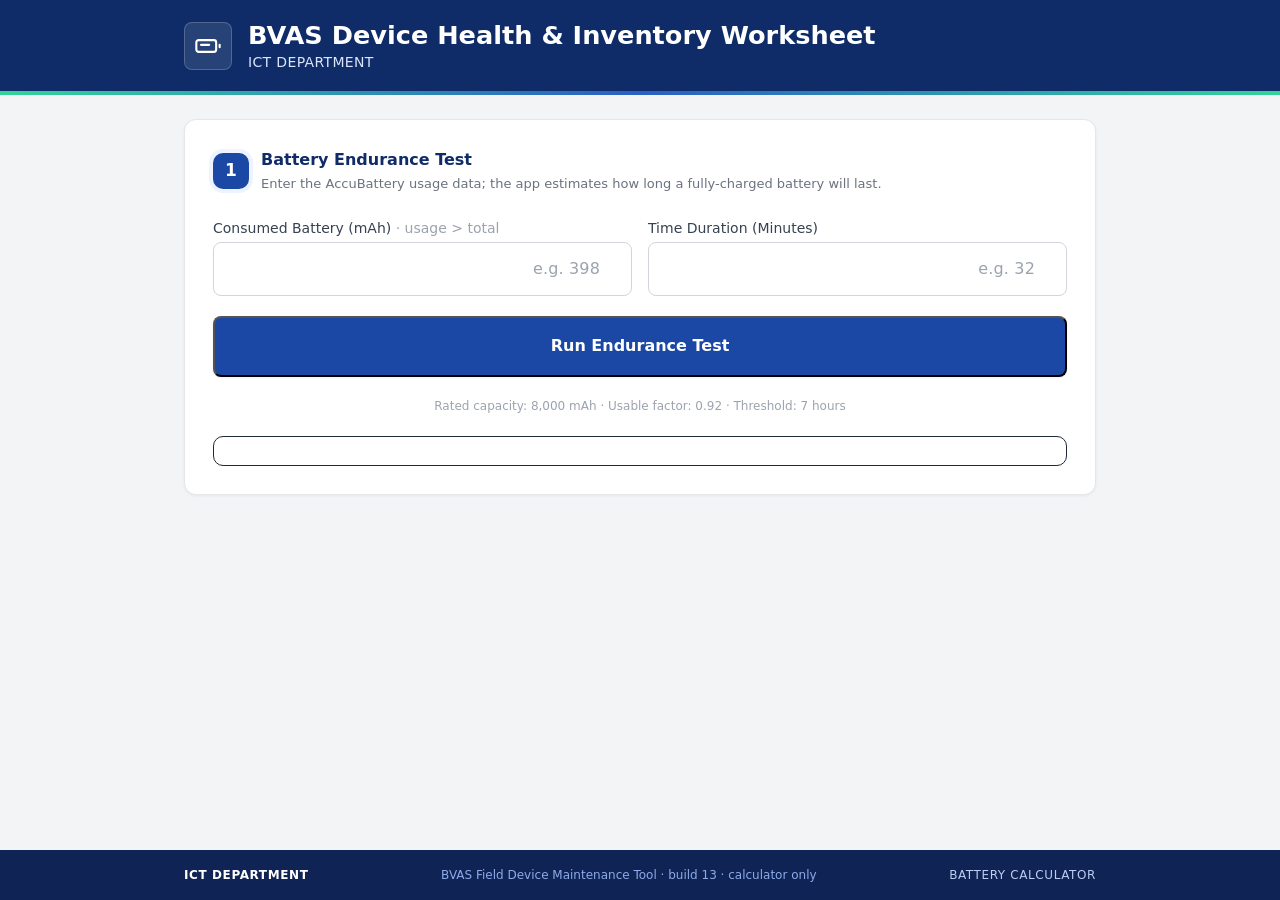
==== index.html @ cdd28a05 "Keep Clear All local only" ====
<!DOCTYPE html>
<html lang="en" class="scroll-smooth">
<head>
  <meta charset="UTF-8" />
  <meta name="viewport" content="width=device-width, initial-scale=1.0, viewport-fit=cover" />
  <meta name="description" content="Per-state BVAS device health and inventory worksheet for the ICT Department." />
  <title>BVAS Device Health &amp; Inventory Worksheet | ICT Department</title>
  <meta name="theme-color" content="#0f2354" />
  <link rel="stylesheet" href="styles.css?v=4" />
</head>
<body class="min-h-screen bg-gray-100 text-gray-800 flex flex-col">

  <!-- Header -->
  <header class="bg-brand-800 text-white">
    <div class="max-w-5xl mx-auto px-4 sm:px-6 py-5 flex items-center gap-4">
      <div class="flex h-12 w-12 shrink-0 items-center justify-center rounded-lg bg-white/10 ring-1 ring-white/20">
        <svg class="h-7 w-7 text-white" fill="none" viewBox="0 0 24 24" stroke="currentColor" stroke-width="1.8">
          <rect x="2" y="7" width="17" height="10" rx="2" />
          <path stroke-linecap="round" d="M22 11v2" />
          <path d="M6 11h7" stroke-linecap="round" />
        </svg>
      </div>
      <div class="min-w-0 flex-1">
        <h1 class="fluid-title font-bold leading-tight">BVAS Device Health &amp; Inventory Worksheet</h1>
        <p class="text-brand-100 text-xs sm:text-sm mt-0.5 tracking-wide uppercase">ICT Department</p>
        <div class="mt-1.5 flex flex-wrap items-center gap-1.5">
          <span id="stateChip" class="hidden items-center gap-1 rounded-full bg-white/10 ring-1 ring-white/20 px-3 py-1 text-xs font-bold uppercase tracking-wider"></span>
          <span id="statusPill" class="hidden items-center gap-1.5 rounded-full px-3 py-1 text-xs font-bold uppercase tracking-wider">
            <span id="statusDot" class="h-2 w-2 rounded-full"></span>
            <span id="statusText"></span>
          </span>
          <span id="countPill" class="hidden items-center rounded-full bg-white/10 ring-1 ring-white/20 px-3 py-1 text-xs font-bold uppercase tracking-wider"></span>
        </div>
      </div>
    </div>
    <div class="h-1 bg-gradient-to-r from-green-400 via-brand-500 to-green-400"></div>
  </header>

  <!-- Main -->
  <main class="flex-1 w-full max-w-5xl mx-auto px-4 sm:px-6 pt-6 pb-[max(1.5rem,env(safe-area-inset-bottom))]">

    <!-- Step 1 · Battery Endurance Test -->
    <section id="secBattery" class="card p-5 sm:p-7 no-print">
      <div class="flex items-center gap-3">
        <span class="step-chip">1</span>
        <div>
          <h2 class="section-title">Battery Endurance Test</h2>
          <p class="step-sub">Enter the AccuBattery usage data; the app estimates how long a fully-charged battery will last.</p>
        </div>
      </div>

      <form id="calcForm" class="mt-6 space-y-5">
        <div class="grid grid-cols-1 sm:grid-cols-2 gap-4">
          <label class="block">
            <span class="block text-sm font-medium text-gray-700 mb-1">
              Consumed Battery (mAh)
              <span class="font-normal text-gray-400">&middot; usage &gt; total</span>
            </span>
            <input id="consumed" type="number" inputmode="decimal" step="any" min="0" required placeholder="e.g. 398"
                   class="field text-right" />
          </label>
          <label class="block">
            <span class="block text-sm font-medium text-gray-700 mb-1">Time Duration (Minutes)</span>
            <input id="minutes" type="number" inputmode="decimal" step="any" min="0" required placeholder="e.g. 32"
                   class="field text-right" />
          </label>
        </div>

        <button type="submit"
                class="w-full rounded-lg bg-brand-600 px-4 py-4 text-base font-bold text-white hover:bg-brand-700 active:bg-brand-800 transition shadow-sm">
          Run Endurance Test
        </button>
        <p class="text-center text-xs text-gray-400">Rated capacity: 8,000 mAh &middot; Usable factor: 0.92 &middot; Threshold: 7 hours</p>
      </form>

      <div id="batteryBanner" class="banner hidden"></div>
    </section>

    <!-- Steps 2-4 (device entry / re-test / inventory) restored for shared mode; hidden on state links via .calc-only -->

    <section id="secDevice" class="card p-5 sm:p-7 mt-6 no-print step-beyond">
      <div class="flex items-center gap-3">
        <span class="step-chip">2</span>
        <div>
          <h2 class="section-title">Device Identification &amp; Component Status</h2>
          <p class="step-sub">Tick a component if it is GOOD / FUNCTIONAL. The battery row follows the test in step 1 (optional at save time).</p>
        </div>
      </div>

      <div class="grid grid-cols-1 sm:grid-cols-3 gap-4 mt-6">
        <label class="block">
          <span class="block text-sm font-medium text-gray-700 mb-1">Device ID</span>
          <input id="deviceId" type="text" autocomplete="off" required placeholder="101-701"
                 class="field uppercase" />
        </label>
        <label class="block">
          <span class="block text-sm font-medium text-gray-700 mb-1">SIM Type</span>
          <select id="simType" class="field">
            <option value="MTN">MTN</option>
            <option value="GLO">GLO</option>
            <option value="AIRTEL">AIRTEL</option>
            <option value="9MOBILE">9MOBILE</option>
            <option value="NO SIM">NO SIM</option>
          </select>
        </label>
        <label class="block">
          <span class="block text-sm font-medium text-gray-700 mb-1">State</span>
          <select id="fieldState" class="field"></select>
          <span id="stateLockNote" class="hidden mt-1 block text-xs font-semibold text-brand-700"></span>
        </label>
      </div>

      <div id="checkGrid" class="check-grid mt-6"></div>

      <div class="grid grid-cols-1 sm:grid-cols-2 gap-4 mt-6">
        <label class="block">
          <span class="block text-sm font-medium text-gray-700 mb-1">Remarks (optional)</span>
          <input id="remarks" type="text" autocomplete="off" placeholder="Auto-generated if left empty"
                 class="field" />
        </label>
        <div>
          <span class="block text-sm font-medium text-gray-700 mb-1">Final Device Status</span>
          <div id="finalStatus" class="final-badge bg-gray-100 text-gray-600 ring-gray-300">AWAITING COMPONENT CHECK</div>
        </div>
      </div>

      <button type="button" id="addDevice"
              class="mt-6 w-full rounded-lg bg-green-600 px-4 py-4 text-base font-bold text-white hover:bg-green-700 active:bg-green-800 transition shadow-sm">
        Save Device to Sheet
      </button>
      <p id="formMsg" class="mt-3 text-sm font-semibold text-red-700 hidden"></p>
    </section>
    <section id="secRetest" class="card p-5 sm:p-7 mt-6 no-print step-beyond">
      <div class="flex items-center gap-3">
        <span class="step-chip">3</span>
        <div>
          <h2 class="section-title">Battery Re-test (Existing Device)</h2>
          <p class="step-sub">Call a saved device by its Device ID, run the endurance test in step 1, and the result attaches automatically.</p>
        </div>
      </div>
      <div class="grid grid-cols-1 sm:grid-cols-2 gap-4 mt-6 items-end">
        <label class="block">
          <span class="block text-sm font-medium text-gray-700 mb-1">Device ID</span>
          <select id="retestSelect" class="field"><option value="">— select a saved device —</option></select>
        </label>
        <button type="button" id="retestBtn"
                class="rounded-lg bg-brand-600 px-4 py-3.5 text-sm font-bold text-white hover:bg-brand-700 transition shadow-sm">
          Call Device for Battery Test
        </button>
      </div>
    </section>
    <section id="secSheet" class="card p-5 sm:p-7 mt-6 step-beyond">
      <div class="flex items-start gap-3">
        <span class="step-chip">4</span>
        <div class="flex-1">
          <h2 class="section-title">Inventory of Checked BVAS Devices</h2>
          <div class="mt-2 grid grid-cols-1 sm:grid-cols-2 gap-x-6 gap-y-2 text-xs text-gray-600">
            <label class="flex items-center gap-2">Date:
              <input id="sheetDate" type="date" class="sheet-meta" /></label>
          </div>
        </div>
      </div>

      <div id="stats" class="grid grid-cols-2 sm:grid-cols-4 gap-3 mt-5 print:hidden"></div>

      <div class="flex flex-wrap gap-2 mt-5 print:hidden">
        <button type="button" id="printBtn" class="btn-tool btn-tool-primary">Print / Export to PDF</button>
        <button type="button" id="csvBtn" class="btn-tool">Export CSV</button>
        <button type="button" id="saveBtn" class="btn-tool">Save</button>
        <button type="button" id="loadBtn" class="btn-tool">Load</button>
        <button type="button" id="clearBtn" class="btn-tool btn-tool-danger">Clear All</button>
        <button type="button" id="backupBtn" class="btn-tool" title="Download a JSON backup of this worksheet">Backup</button>
        <button type="button" id="restoreBtn" class="btn-tool" title="Restore a JSON backup">Restore Backup</button>
        <input id="restoreFile" type="file" accept="application/json,.json" class="hidden" />
      </div>

      <div class="mt-5 print:hidden">
        <input id="filterInput" type="search" autocomplete="off" spellcheck="false"
               placeholder="Filter by Device ID…" class="field field-sm" aria-label="Filter by Device ID" />
      </div>

      <div class="table-scroll mt-5">
        <table class="sheet-table" id="inventoryTable">
          <colgroup>
            <col class="w-sn" /><col class="w-id" />
            <col class="w-batt" />
            <col class="w-screen" /><col class="w-camera" /><col class="w-fp" /><col class="w-simslot" />
            <col class="w-charge" /><col class="w-wifi" /><col class="w-gps" />
            <col class="w-sim" /><col class="w-rem" /><col class="w-act" />
          </colgroup>
          <thead class="thead-screen">
            <tr>
              <th rowspan="2" class="col-sn">S/N</th>
              <th rowspan="2" class="sticky-col sticky-col-2">Device ID</th>
              <th colspan="8" class="grp">BVAS Device Component Status (Good/Bad)</th>
              <th rowspan="2">SIM Type</th>
              <th rowspan="2" class="col-remarks">Remarks</th>
              <th rowspan="2" class="col-act print:hidden"></th>
            </tr>
            <tr>
              <th>Battery</th>
              <th>Screen</th>
              <th>Camera</th>
              <th>Finger&shy;print</th>
              <th>SIM Slot</th>
              <th>Charging</th>
              <th>Wi-Fi</th>
              <th>GPS</th>
            </tr>
          </thead>
          <thead class="thead-print">
            <tr>
              <th>S/N</th><th>Device ID</th><th>Battery</th><th>Screen</th><th>Camera</th>
              <th>Fingerprint</th><th>SIM Slot</th><th>Charging</th><th>Wi-Fi</th><th>GPS</th>
              <th>SIM Type</th><th>Remarks</th><th class="print:hidden"></th>
            </tr>
          </thead>
          <tbody id="inventoryBody"></tbody>
          <tfoot id="inventoryFoot"></tfoot>
        </table>
      </div>

      <p class="sheet-note">KEY: &check; = Good/Functional &nbsp;|&nbsp; &#10007; = Bad/Faulty &nbsp;|&nbsp; &ndash; = battery not yet tested &nbsp;|&nbsp; Battery threshold: 7 hours. S/N is assigned automatically in save order.</p>

      <div class="sign-grid">
        <div class="sign-box">
          <p class="sign-role">Technical Officer (Name &amp; Signature)</p>
          <input id="signOfficer" type="text" class="sign-line" autocomplete="off" />
        </div>
        <div class="sign-box">
          <p class="sign-role">Reviewed By (Head of ICT / Officer)</p>
          <input id="signReviewer" type="text" class="sign-line" autocomplete="off" />
        </div>
      </div>
    </section>
  </main>

  <!-- Footer -->
  <footer class="bg-brand-900 text-brand-200 print:hidden">
    <div class="max-w-5xl mx-auto px-4 sm:px-6 py-4 flex flex-col sm:flex-row items-center justify-between gap-2 text-xs">
      <span class="font-semibold text-white uppercase tracking-wider">ICT Department</span>
      <span class="text-brand-300" id="buildTag">BVAS Field Device Maintenance Tool</span>
      <span id="footerMeta" class="uppercase tracking-wider">Shared worksheet</span>
    </div>
  </footer>

  <!-- Result Modal -->
  <div id="modal" class="fixed inset-0 z-50 hidden items-center justify-center p-4" role="dialog" aria-modal="true" aria-labelledby="modalTitle">
    <div id="modalBackdrop" class="absolute inset-0 bg-brand-900/70"></div>
    <div class="modal-panel relative w-full max-w-md rounded-2xl bg-white shadow-2xl overflow-hidden">
      <div class="bg-brand-800 text-white px-6 py-4 flex items-center justify-between">
        <h2 id="modalTitle" class="text-base font-bold uppercase tracking-wide">Battery Health Result</h2>
        <button id="modalClose" aria-label="Close"
                class="flex h-8 w-8 items-center justify-center rounded-full bg-white/10 hover:bg-white/20 transition">
          <svg class="h-4 w-4" fill="none" viewBox="0 0 24 24" stroke="currentColor" stroke-width="2">
            <path stroke-linecap="round" d="M6 18L18 6M6 6l12 12" />
          </svg>
        </button>
      </div>

      <div class="px-6 py-6">
        <div id="mStatusBadge" class="rounded-lg px-5 py-4 text-center fluid-badge font-extrabold tracking-wide ring-1 bg-green-100 text-green-800 ring-green-300">
          FUNCTIONAL
        </div>

        <p id="mTarget" class="hidden mt-4 rounded-lg bg-brand-50 border border-brand-200 px-4 py-2.5 text-sm font-bold text-brand-800 text-center"></p>

        <div class="mt-5 rounded-lg bg-brand-800 text-white text-center px-4 py-8">
          <p class="text-xs uppercase tracking-widest text-brand-200 font-medium">Estimated Battery Life</p>
          <div class="mt-2 fluid-num font-black leading-none" id="mLifeHours">9.86</div>
          <div class="text-brand-200 text-sm font-semibold mt-1">Hours</div>
        </div>

        <p id="mRecommendation" class="mt-5 rounded-lg bg-emerald-50 border border-emerald-200 px-4 py-3 text-sm text-emerald-800">
          Battery is within acceptable endurance limits.
        </p>

        <button id="mDone" type="button"
                class="mt-6 w-full rounded-lg bg-brand-600 px-4 py-3.5 text-base font-bold text-white hover:bg-brand-700 transition">
          Close
        </button>
      </div>
    </div>
  </div>

  <script>
    const $ = (id) => document.getElementById(id);

    const RATED_CAPACITY = 8000;
    const USABLE_FACTOR = 0.92;
    const MIN_THRESHOLD_HOURS = 7;
    const STORAGE_KEY_BASE = "bvas_inventory_v3";

    const COMPONENTS = [
      { key: "screen",      label: "Screen" },
      { key: "camera",      label: "Camera (Front & Back)" },
      { key: "fingerprint", label: "Fingerprint Scanner" },
      { key: "sim",         label: "SIM Slot" },
      { key: "charging",    label: "Charging Ports" },
      { key: "wifi",        label: "Wi-Fi" },
      { key: "gps",         label: "GPS" }
    ];

    const FUNCTIONAL_COMPONENTS = COMPONENTS.filter((c) => c.key !== "sim");

    const STATES = ["OGUN","ONDO","ABIA","ADAMAWA","AKWA IBOM","ANAMBRA","BAUCHI","BAYELSA","BENUE","BORNO",
      "CROSS RIVER","DELTA","EBONYI","EDO","EKITI","ENUGU","GOMBE","IMO","JIGAWA","KADUNA","KANO","KATSINA",
      "KEBBI","KOGI","KWARA","LAGOS","NASSARAWA","NIGER","OSUN","OYO","PLATEAU","RIVERS","SOKOTO",
      "TARABA","YOBE","ZAMFARA","FCT ABUJA"];

    function normalizeState(s) {
      return String(s || "").toUpperCase()
        .replace(/[-_\s]+/g, " ")
        .replace(/\s*STATE\b/g, "")
        .replace(/\s*FCT\b/g, "")
        .trim();
    }
    const STATE_LOOKUP = {};
    STATES.forEach((s) => { STATE_LOOKUP[normalizeState(s)] = s; });
    STATE_LOOKUP["FCT"] = "FCT ABUJA";
    STATE_LOOKUP["ABUJA"] = "FCT ABUJA";
    // State comes from the URL path ONLY: /battery-calculator/ogun  (or /ogun on a LAN root).
    // Legacy ?state=... URLs are deliberately ignored so they can't reach the worksheet.
    function stateFromPath() {
      const segs = String(window.location.pathname || "/").split("/").filter(Boolean);
      let last = segs[segs.length - 1];
      if (last === "index.html") last = segs[segs.length - 2] || "";
      return last || "";
    }
    const RAW_STATE = stateFromPath();
    const LOCKED_STATE = STATE_LOOKUP[normalizeState(RAW_STATE)] || null;

    // Calculator only on the shared root; every state path gets the full worksheet.
    const CALC_ONLY = !LOCKED_STATE;

    function storageKey() {
      return LOCKED_STATE ? STORAGE_KEY_BASE + "_" + LOCKED_STATE.replace(/\s+/g, "_") : STORAGE_KEY_BASE;
    }

    /* ---------- Supabase (per-state database) ----------
       Talks to Supabase's REST API (PostgREST) directly with fetch —
       no external SDK/CDN required. Keys from:
       Dashboard -> Project Settings -> API -> Project URL / anon public key.
       Only active on a state PATH URL; ?state=... params are ignored. */
    const SUPABASE_URL = "https://fabdxxznbalfnsbttqqn.supabase.co";
    const SUPABASE_ANON_KEY = "eyJhbGciOiJIUzI1NiIsInR5cCI6IkpXVCJ9.eyJpc3MiOiJzdXBhYmFzZSIsInJlZiI6ImZhYmR4eHpuYmFsZm5zYnR0cXFuIiwicm9sZSI6ImFub24iLCJpYXQiOjE3OTAyNDQ0MTQsImV4cCI6MjEwNTgyMDQxNH0.NcQRrm9iUop2dutFfPpXwJ6KgTdkyIgj8CZdEdcbaCE";

    const DB = { enabled: false, base: null, table: null };

    function stateTable(name) {
      return "bvas_devices_" + String(name).toLowerCase().replace(/\s+/g, "_");
    }

    function dbHeaders(prefer) {
      const h = {
        "apikey": SUPABASE_ANON_KEY,
        "Authorization": "Bearer " + SUPABASE_ANON_KEY,
        "Content-Type": "application/json"
      };
      if (prefer) h["Prefer"] = prefer;
      return h;
    }

    function configureDb() {
      if (!LOCKED_STATE) return;
      if (!SUPABASE_URL || !SUPABASE_ANON_KEY) { setDbStatus("warn", "db not configured"); return; }
      if (typeof fetch !== "function") { setDbStatus("warn", "no network \u00b7 local only"); return; }
      DB.base = SUPABASE_URL + "/rest/v1";
      DB.table = stateTable(LOCKED_STATE);
      DB.enabled = true;
    }

    function deviceToRow(d) {
      const c = d.comp || {};
      return {
        device_id: d.deviceId,
        ts: d.ts || Date.now(),
        sim_type: d.simType || null,
        state: d.state || LOCKED_STATE,
        screen: !!c.screen, camera: !!c.camera, fingerprint: !!c.fingerprint,
        sim: !!c.sim, charging: !!c.charging, wifi: !!c.wifi, gps: !!c.gps,
        battery_ok: d.batteryOk,
        battery_hours: d.hours,
        status: d.status || null,
        remarks: d.remarks || null
      };
    }

    function rowToDevice(r) {
      return {
        deviceId: r.device_id,
        ts: r.ts,
        simType: r.sim_type,
        state: r.state,
        comp: {
          screen: !!r.screen, camera: !!r.camera, fingerprint: !!r.fingerprint,
          sim: !!r.sim, charging: !!r.charging, wifi: !!r.wifi, gps: !!r.gps
        },
        batteryOk: r.battery_ok,
        hours: r.battery_hours,
        status: r.status,
        remarks: r.remarks
      };
    }

    async function dbUpsert(d) {
      if (!DB.enabled) return true;
      try {
        const res = await fetch(DB.base + "/" + DB.table + "?on_conflict=device_id", {
          method: "POST",
          headers: dbHeaders("resolution=merge-duplicates,return=representation"),
          body: JSON.stringify([deviceToRow(d)])
        });
        if (!res.ok) throw new Error("HTTP " + res.status);
        return true;
      } catch (e) { return false; }
    }

    async function dbDelete(id) {
      if (!DB.enabled) return true;
      try {
        const res = await fetch(DB.base + "/" + DB.table + "?device_id=eq." + encodeURIComponent(id), {
          method: "DELETE",
          headers: dbHeaders()
        });
        if (!res.ok) throw new Error("HTTP " + res.status);
        return true;
      } catch (e) { return false; }
    }

    async function dbFetch() {
      if (!DB.enabled) return null;
      const res = await fetch(DB.base + "/" + DB.table + "?select=*&order=ts.asc", { headers: dbHeaders() });
      if (!res.ok) throw new Error("HTTP " + res.status);
      const data = await res.json();
      return (Array.isArray(data) ? data : []).map(rowToDevice);
    }

    const els = {
      form: $("calcForm"),
      consumed: $("consumed"),
      minutes: $("minutes"),
      batteryBanner: $("batteryBanner"),
      deviceId: $("deviceId"),
      simType: $("simType"),
      fieldState: $("fieldState"),
      checkGrid: $("checkGrid"),
      remarks: $("remarks"),
      finalStatus: $("finalStatus"),
      addDevice: $("addDevice"),
      formMsg: $("formMsg"),
      retestSelect: $("retestSelect"),
      retestBtn: $("retestBtn"),
      sheetDate: $("sheetDate"),
      inventoryBody: $("inventoryBody"),
      inventoryFoot: $("inventoryFoot"),
      printBtn: $("printBtn"),
      csvBtn: $("csvBtn"),
      saveBtn: $("saveBtn"),
      loadBtn: $("loadBtn"),
      clearBtn: $("clearBtn"),
      backupBtn: $("backupBtn"),
      restoreBtn: $("restoreBtn"),
      restoreFile: $("restoreFile"),
      stats: $("stats"),
      filterInput: $("filterInput"),
      statusPill: $("statusPill"),
      statusDot: $("statusDot"),
      statusText: $("statusText"),
      countPill: $("countPill"),
      footerMeta: $("footerMeta"),
      signOfficer: $("signOfficer"),
      signReviewer: $("signReviewer"),
      modal: $("modal"),
      backdrop: $("modalBackdrop"),
      modalClose: $("modalClose"),
      mDone: $("mDone"),
      mStatusBadge: $("mStatusBadge"),
      mLifeHours: $("mLifeHours"),
      mRecommendation: $("mRecommendation"),
      mTarget: $("mTarget")
    };

    let pending = null;      // { hours, ok } — battery result awaiting attach
    let retestTarget = null; // deviceId being re-tested
    let devices = [];

    /* ---------- helpers ---------- */

    function fmt(n, digits) {
      if (!isFinite(n)) return "\u2014";
      return n.toLocaleString("en-US", { maximumFractionDigits: digits, minimumFractionDigits: 0 });
    }

    function esc(s) {
      return String(s == null ? "" : s)
        .replace(/&/g, "&amp;").replace(/</g, "&lt;").replace(/>/g, "&gt;")
        .replace(/"/g, "&quot;");
    }

    function setBadge(badge, tone, label) {
      badge.textContent = label;
      badge.className = "rounded-lg px-5 py-4 text-center fluid-badge font-extrabold tracking-wide ring-1 transition-all " + tone;
    }

    function mark(ok) { return ok ? "\u2713" : "\u2717"; }

    function compInput(key) { return $("comp_" + key); }
    function isChecked(key) { return compInput(key).checked; }

    function findDevice(id) {
      return devices.find((d) => d.deviceId === id);
    }

    function statusOf(d) {
      const hw = FUNCTIONAL_COMPONENTS.every((c) => d.comp[c.key]);
      if (!hw) return "NON-FUNCTIONAL";
      if (d.batteryOk === true) return "FUNCTIONAL";
      if (d.batteryOk === false) return "BATTERY REPLACEMENT REQUIRED";
      return "PENDING BATTERY TEST";
    }

    /* ---------- component checklist ---------- */

    function buildChecklist() {
      els.checkGrid.innerHTML = COMPONENTS.map((c) => `
        <label class="check-item" data-comp="${c.key}">
          <input type="checkbox" id="comp_${c.key}" />
          <span class="check-box" aria-hidden="true"><svg viewBox="0 0 24 24"><path d="M4 12.5l5 5L20 6.5" fill="none" stroke="currentColor" stroke-width="3" stroke-linecap="round" stroke-linejoin="round"/></svg></span>
          <span class="check-label">${esc(c.label)}</span>
        </label>`).join("") + `
        <div class="check-item is-auto" data-comp="battery" id="batteryItem">
          <span class="check-box is-auto" id="batteryBox" aria-hidden="true"><svg viewBox="0 0 24 24"><path d="M4 12.5l5 5L20 6.5" fill="none" stroke="currentColor" stroke-width="3" stroke-linecap="round" stroke-linejoin="round"/></svg></span>
          <span class="check-label" id="batteryLabel">Battery &mdash; not tested</span>
        </div>`;
      COMPONENTS.forEach((c) => $("comp_" + c.key).addEventListener("change", renderFinalStatus));
    }

    function setBattery(ok, hours) {
      const item = $("batteryItem");
      if (!item) return;
      item.classList.toggle("on", ok === true);
      item.classList.toggle("weak", ok === false);
      $("batteryLabel").innerHTML =
        ok === true   ? `Battery OK (&gt;7hrs) &middot; ${fmt(hours, 2)}h` :
        ok === false  ? `Battery Weak (&lt;7hrs) &middot; ${fmt(hours, 2)}h` :
                        "Battery &mdash; not tested";
    }

    function hardwareAllTicked() {
      return FUNCTIONAL_COMPONENTS.every((c) => isChecked(c.key));
    }

    function renderFinalStatus() {
      if (CALC_ONLY) return;
      const fs = els.finalStatus;
      if (!fs) return;
      const hw = hardwareAllTicked();
      if (!hw) {
        fs.className = "final-badge bg-red-100 text-red-800 ring-red-300";
        fs.textContent = "NON-FUNCTIONAL";
      } else if (pending && pending.ok) {
        fs.className = "final-badge bg-green-100 text-green-800 ring-green-300";
        fs.textContent = "FUNCTIONAL";
      } else if (pending && !pending.ok) {
        fs.className = "final-badge bg-orange-100 text-orange-800 ring-orange-300";
        fs.textContent = "BATTERY REPLACEMENT REQUIRED";
      } else {
        fs.className = "final-badge bg-gray-100 text-gray-600 ring-gray-300";
        fs.textContent = "PENDING BATTERY TEST";
      }
    }

    /* ---------- battery banner (step 1) ---------- */

    function renderBanner() {
      const b = els.batteryBanner;
      if (!pending) {
        b.className = "banner hidden";
        b.innerHTML = "";
        return;
      }
      const tone = pending.ok ? "banner-ok" : "banner-warn";
      const who = CALC_ONLY
        ? "Run the test again, or discard this result."
        : (retestTarget
          ? `Will attach to <strong>${esc(retestTarget)}</strong> automatically.`
          : "Will attach to the next device you save.");
      b.className = `banner ${tone}`;
      b.innerHTML = `
        <span class="banner-icon">${pending.ok ? "\u2713" : "\u2717"}</span>
        <span class="banner-text">Endurance result ready: <strong>${fmt(pending.hours, 2)} h</strong>
          &middot; ${pending.ok ? "Battery OK" : "Battery Weak"} &middot; ${who}</span>
        <button type="button" id="detachBattery" class="banner-x" title="Discard result">&times;</button>`;
      $("detachBattery").addEventListener("click", () => {
        pending = null;
        retestTarget = null;
        setBattery(null);
        renderBanner();
        renderFinalStatus();
      });
    }

    /* ---------- battery assessment ---------- */

    function openModal(realistic, valid, retestId) {
      els.modal.classList.remove("hidden");
      els.modal.classList.add("flex");

      const mt = els.mTarget;
      mt.className = "mt-4 rounded-lg bg-brand-50 border border-brand-200 px-4 py-2.5 text-sm font-bold text-brand-800 text-center" +
        (retestId && valid ? "" : " hidden");
      mt.textContent = retestId && valid
        ? "Battery result " + fmt(realistic, 2) + "h attached to " + retestId + "."
        : "";

      if (!valid) {
        setBadge(els.mStatusBadge, "bg-gray-100 text-gray-600 ring-gray-300", "INVALID INPUT");
        els.mLifeHours.textContent = "\u2014";
        els.mRecommendation.className = "mt-5 rounded-lg bg-gray-100 border border-gray-200 px-4 py-3 text-sm text-gray-600";
        els.mRecommendation.textContent = "Please enter valid values greater than zero for Consumed Battery and Time Duration.";
        return;
      }

      els.mLifeHours.textContent = fmt(realistic, 2);

      if (realistic < MIN_THRESHOLD_HOURS) {
        setBadge(els.mStatusBadge, "bg-red-100 text-red-800 ring-red-300", "BATTERY REPLACEMENT REQUIRED");
        els.mRecommendation.className = "mt-5 rounded-lg bg-red-50 border border-red-200 px-4 py-3 text-sm font-bold uppercase text-red-800";
        els.mRecommendation.textContent = "Non-functional";
      } else {
        setBadge(els.mStatusBadge, "bg-green-100 text-green-800 ring-green-300", "FUNCTIONAL");
        els.mRecommendation.className = "mt-5 rounded-lg bg-emerald-50 border border-emerald-200 px-4 py-3 text-sm text-emerald-800";
        els.mRecommendation.textContent = "Battery is within acceptable endurance limits.";
      }
    }

    function closeModal() {
      els.modal.classList.add("hidden");
      els.modal.classList.remove("flex");
      if (retestTarget && pending) applyRetest();
    }

    function runAssessment() {
      const consumed = parseFloat(els.consumed.value);
      const minutes = parseFloat(els.minutes.value);
      const valid = [consumed, minutes].every((n) => Number.isFinite(n) && n > 0);

      if (!valid) {
        openModal(null, false, retestTarget);
        return;
      }

      const timeHours = minutes / 60;
      const avgCurrent = consumed / timeHours;
      const realistic = (RATED_CAPACITY / avgCurrent) * USABLE_FACTOR;

      pending = { hours: realistic, ok: realistic >= MIN_THRESHOLD_HOURS };
      setBattery(pending.ok, realistic);
      renderFinalStatus();
      renderBanner();

      const targetId = retestTarget;
      if (targetId) applyRetest();

      openModal(realistic, true, targetId);
    }

    function applyRetest() {
      const d = findDevice(retestTarget);
      if (d) {
        if (!pending) {
          flash(`Battery test for <strong>${esc(d.deviceId)}</strong> cancelled — no result to attach.`, true);
        } else {
          d.hours = pending.hours;
          d.batteryOk = pending.ok;
          d.status = statusOf(d);
          if (!d.remarks || d.remarks === "Battery test pending") d.remarks = autoRemarks(d);
          renderTable();
          persist();
          if (DB.enabled) dbUpsert(d).then((ok) => setDbStatus(ok ? "ok" : "warn", ok ? "online \u00b7 " + DB.table.replace(/^bvas_devices_/, "") : "offline \u00b7 saved locally"));
          flash(`Battery result <strong>${fmt(pending.hours, 2)} h</strong> (${d.batteryOk ? "OK" : "WEAK"}) accepted and attached to <strong>${esc(d.deviceId)}</strong> &rarr; ${d.status}.`, false);
        }
      } else if (retestTarget) {
        flash(`Device <strong>${esc(retestTarget)}</strong> no longer on the sheet — result not attached.`, true);
      }
      pending = null;
      retestTarget = null;
      setBattery(null);
      renderFinalStatus();
      renderBanner();
    }

    /* ---------- device capture ---------- */

    function autoRemarks(d) {
      const bad = COMPONENTS.filter((c) => !d.comp[c.key]).map((c) => c.label);
      if (bad.length) return "Faulty: " + bad.join(", ");
      if (d.batteryOk === false) return "Battery replacement required";
      if (d.batteryOk === null) return "Battery test pending";
      return "";
    }

    function maskDeviceId(raw) {
      const digits = String(raw).replace(/\D/g, "").slice(0, 7);
      if (digits.length < 3) return digits;
      return digits.slice(0, 3) + "-" + digits.slice(3);
    }

    async function saveDevice() {
      const id = maskDeviceId(els.deviceId.value).replace(/-$/, "");
      if (!id) return flash("Enter the Device ID.", true);

      const comp = {};
      COMPONENTS.forEach((c) => { comp[c.key] = isChecked(c.key); });

      if (findDevice(id)) return flash(`Device ID <strong>${esc(id)}</strong> is already on the sheet — duplicate not saved.`, true);

      const d = { deviceId: id, ts: Date.now() };
      d.comp = comp;
      d.simType = els.simType.value;
      d.state = els.fieldState.value;
      if (pending) {
        d.hours = pending.hours;
        d.batteryOk = pending.ok;
        if (!d.remarks || d.remarks === "Battery test pending") d.remarks = autoRemarks(d);
      } else {
        d.hours = null;
        d.batteryOk = null;
      }
      d.status = statusOf(d);
      d.remarks = els.remarks.value.trim() || autoRemarks(d);

      devices.push(d);
      if (pending) { pending = null; renderBanner(); }

      renderTable();
      persist();
      if (DB.enabled) {
        const ok = await dbUpsert(d);
        setDbStatus(ok ? "ok" : "warn", ok ? "online \u00b7 " + DB.table.replace(/^bvas_devices_/, "") : "offline \u00b7 saved locally");
      }
      resetForm();
      flash(`${d.deviceId} saved on the sheet${d.batteryOk === null ? " — battery test still pending." : "."}`, false);
    }

    function resetForm() {
      els.deviceId.value = "";
      els.remarks.value = "";
      COMPONENTS.forEach((c) => { compInput(c.key).checked = false; });
      setBattery(null);
      renderFinalStatus();
      els.deviceId.focus();
    }

    function flash(msg, isError) {
      if (!els.formMsg) return;
      els.formMsg.innerHTML = msg;
      els.formMsg.className = "mt-3 text-sm font-semibold " + (isError ? "text-red-700" : "text-green-700");
      clearTimeout(flash._t);
      flash._t = setTimeout(() => els.formMsg.classList.add("hidden"), 5000);
    }

    /* ---------- inventory ---------- */

    function batteryCell(d) {
      if (d.batteryOk === true)  return `<span class="tag tag-ok">${mark(true)} ${fmt(d.hours, 2)}h</span>`;
      if (d.batteryOk === false) return `<span class="tag tag-bad">${mark(false)} ${fmt(d.hours, 2)}h</span>`;
      return `<span class="tag tag-pending">&ndash; pending</span>`;
    }

    function renderStats() {
      const count = (s) => devices.filter((d) => d.status === s).length;
      els.stats.innerHTML = `
        <div class="stat-card"><span class="stat-label">Devices Checked</span><span class="stat-value stat-brand">${devices.length}</span></div>
        <div class="stat-card"><span class="stat-label">Functional</span><span class="stat-value stat-green">${count("FUNCTIONAL")}</span></div>
        <div class="stat-card"><span class="stat-label">Battery Replacement</span><span class="stat-value stat-orange">${count("BATTERY REPLACEMENT REQUIRED")}</span></div>
        <div class="stat-card"><span class="stat-label">Non-functional</span><span class="stat-value stat-red">${count("NON-FUNCTIONAL")}</span></div>`;
    }

    function renderTable() {
      renderStats();
      els.countPill.classList.remove("hidden");
      els.countPill.textContent = devices.length + " device" + (devices.length === 1 ? "" : "s");

      const term = (els.filterInput.value || "").trim().toUpperCase();
      const shown = term ? devices.filter((d) => d.deviceId.toUpperCase().includes(term)) : devices;

      if (!devices.length) {
        els.inventoryBody.innerHTML = `<tr class="empty-row"><td colspan="13">No device captured yet. Complete step 2 (and run a battery test in step 1 when ready).</td></tr>`;
      } else if (!shown.length) {
        els.inventoryBody.innerHTML = `<tr class="empty-row"><td colspan="13">No device with ID matching &ldquo;${esc(term)}&rdquo; was found.</td></tr>`;
      } else {
        const shownIds = new Set(shown.map((d) => d.deviceId));
        els.inventoryBody.innerHTML = devices.map((d, i) => {
          if (!shownIds.has(d.deviceId)) return "";
          return `
          <tr>
          <td class="c col-sn">${i + 1}</td>
          <td class="id sticky-col sticky-col-2">${esc(d.deviceId)}</td>
          <td class="c col-batt ${d.batteryOk === false ? "bad" : d.batteryOk === true ? "ok" : ""}">${batteryCell(d)}</td>
          ${COMPONENTS.map((c) => `<td class="c ${d.comp[c.key] ? "ok" : "bad"}">${mark(d.comp[c.key])}</td>`).join("")}
          <td class="c simspec">${esc(d.simType || "\u2014")}</td>
          <td class="col-remarks">${esc(d.remarks)}</td>
          <td class="c row-act print:hidden">
            <button type="button" class="row-btn" data-act="batt" data-id="${esc(d.deviceId)}" title="Battery re-test">
              <svg viewBox="0 0 24 24" width="14" height="14" fill="none" stroke="currentColor" stroke-width="2"><rect x="2" y="7" width="17" height="10" rx="2"/><path d="M22 11v2M6 11h7"/></svg>
            </button>
            <button type="button" class="row-btn row-btn-del" data-act="del" data-id="${esc(d.deviceId)}" title="Remove device">
              <svg viewBox="0 0 24 24" width="14" height="14" fill="none" stroke="currentColor" stroke-width="2"><path stroke-linecap="round" d="M6 18L18 6M6 6l12 12"/></svg>
            </button>
          </td>
        </tr>`;
        }).join("");
      }

      els.inventoryBody.querySelectorAll(".row-btn").forEach((btn) => {
        btn.addEventListener("click", () => {
          const id = btn.getAttribute("data-id");
          if (btn.getAttribute("data-act") === "batt") startRetest(id);
          else if (confirm("Remove " + id + " from the sheet?")) {
            devices = devices.filter((d) => d.deviceId !== id);
            renderTable();
            persist();
            if (DB.enabled) dbDelete(id);
          }
        });
      });

      const total = devices.length;
      const count = (s) => devices.filter((d) => d.status === s).length;
      els.inventoryFoot.innerHTML = `<tr class="sum-row">
        <td colspan="3" class="sum-label">Summary &middot; Devices captured: ${total}</td>
        <td colspan="11" class="sum-text">
          Functional: <strong>${count("FUNCTIONAL")}</strong> &nbsp;|&nbsp;
          Battery replacement: <strong>${count("BATTERY REPLACEMENT REQUIRED")}</strong> &nbsp;|&nbsp;
          Non-functional: <strong>${count("NON-FUNCTIONAL")}</strong> &nbsp;|&nbsp;
          Battery pending: <strong>${count("PENDING BATTERY TEST")}</strong>
        </td>
      </tr>`;

      // retest dropdown
      const cur = els.retestSelect.value;
      els.retestSelect.innerHTML = '<option value="">— select a saved device —</option>' +
        devices.map((d) => `<option value="${esc(d.deviceId)}">${esc(d.deviceId)} · ${d.status}${d.batteryOk === null ? "" : d.batteryOk ? " (battery OK)" : " (battery weak)"}</option>`).join("");
      els.retestSelect.value = devices.some((d) => d.deviceId === cur) ? cur : "";
    }

    function startRetest(id) {
      if (!findDevice(id)) return;
      retestTarget = id;
      els.retestSelect.value = id;
      renderBanner();
      $("secBattery").scrollIntoView({ behavior: "smooth", block: "start" });
      flash(`Battery test in progress for <strong>${esc(id)}</strong> — run the test in step 1 and the result attaches automatically.`, false);
      els.consumed.focus();
    }

    /* ---------- persistence / export ---------- */

    function snapshot() {
      return {
        v: 3,
        devices: devices,
        meta: {
          date: els.sheetDate.value,
          officer: els.signOfficer.value,
          reviewer: els.signReviewer.value
        }
      };
    }

    function persist() {
      try { localStorage.setItem(storageKey(), JSON.stringify(snapshot())); } catch (e) {}
    }

    function restore(data) {
      devices = (Array.isArray(data.devices) ? data.devices : []).map((d) => {
        d.batteryOk = d.batteryOk === undefined ? null : d.batteryOk;
        d.status = statusOf(d);
        return d;
      });
      const m = data.meta || {};
      els.sheetDate.value = m.date || "";
      els.signOfficer.value = m.officer || "";
      els.signReviewer.value = m.reviewer || "";
      renderTable();
    }

    /* ---------- Supabase sync helpers ---------- */

    function setDbStatus(mode, msg) {
      const pill = els.statusPill, dot = els.statusDot, text = els.statusText;
      if (!pill || !LOCKED_STATE) return;
      pill.classList.remove("hidden");
      if (mode === "off") { pill.classList.add("hidden"); return; }
      if (mode === "ok") {
        pill.className = "items-center gap-1.5 rounded-full ring-1 px-3 py-1 text-xs font-bold uppercase tracking-wider inline-flex bg-green-100 text-green-800 ring-green-300";
        dot.className = "h-2 w-2 rounded-full bg-green-500";
        text.textContent = "Online \u00b7 " + LOCKED_STATE;
        pill.title = "Last sync: " + new Date().toLocaleTimeString([], { hour: "2-digit", minute: "2-digit" });
      } else {
        pill.className = "items-center gap-1.5 rounded-full ring-1 px-3 py-1 text-xs font-bold uppercase tracking-wider inline-flex bg-orange-100 text-orange-800 ring-orange-300";
        dot.className = "h-2 w-2 rounded-full bg-orange-500";
        text.textContent = msg || "Offline";
        pill.title = "";
      }
    }

    async function loadFromDb() {
      if (!DB.enabled) return;
      setDbStatus("warn", "syncing\u2026");
      try {
        const rows = await dbFetch();
        const byId = new Map();
        devices.forEach((d) => byId.set(d.deviceId, d));
        rows.forEach((r) => {
          const ex = byId.get(r.deviceId) || {};
          byId.set(r.deviceId, Object.assign({}, ex, r));
        });
        devices = Array.from(byId.values());
        devices.forEach((d) => { d.status = statusOf(d); d.comp = d.comp || {}; });
        devices.sort((a, b) => (a.ts || 0) - (b.ts || 0));
        renderTable();
        persist();
        setDbStatus("ok", "online \u00b7 " + DB.table.replace(/^bvas_devices_/, ""));
      } catch (e) {
        setDbStatus("warn", "offline \u00b7 showing local copy");
      }
    }

    function download(name, text, type) {
      const url = URL.createObjectURL(new Blob([text], { type: type }));
      const a = document.createElement("a");
      a.href = url;
      a.download = name;
      document.body.appendChild(a);
      a.click();
      a.remove();
      setTimeout(() => URL.revokeObjectURL(url), 1000);
    }

    function exportCsv() {
      if (!devices.length) return flash("Nothing to export yet.", true);
      const head = ["S/N", "Device ID", "Battery", "Battery Hours", "Screen", "Camera", "Fingerprint", "SIM Slot", "Charging Ports", "Wi-Fi", "GPS", "SIM Type", "Final Status", "Remarks", "State"];
      const q = (v) => '"' + String(v == null ? "" : v).replace(/"/g, '""') + '"';
      const lines = devices.map((d, i) => [
        i + 1, d.deviceId,
        d.batteryOk === null ? "PENDING" : d.batteryOk ? "GOOD" : "BAD",
        d.hours == null ? "" : d.hours.toFixed(2),
        ...COMPONENTS.map((c) => d.comp[c.key] ? "GOOD" : "BAD"),
        d.simType, d.status, d.remarks, d.state
      ].map(q).join(","));
      download("bvas-inventory.csv", head.map(q).join(",") + "\n" + lines.join("\n"), "text/csv;charset=utf-8");
    }

    function exportBackup() {
      if (!devices.length) return flash("Nothing to back up yet.", true);
      const name = "bvas-backup-" + (LOCKED_STATE || "shared").toLowerCase().replace(/\s+/g, "-") + "-" + new Date().toISOString().slice(0, 10) + ".json";
      download(name, JSON.stringify(snapshot(), null, 2), "application/json");
    }

    function restoreBackupFile() {
      const f = els.restoreFile.files && els.restoreFile.files[0];
      if (!f) return;
      const read = new FileReader();
      read.onload = () => {
        try {
          const data = JSON.parse(read.result);
          if (!Array.isArray(data.devices)) throw new Error("not a worksheet backup");
          restore(data);
          persist();
          flash("Backup restored \u2014 " + devices.length + " device" + (devices.length === 1 ? "" : "s") + ".", false);
        } catch (e) {
          flash("Invalid backup file.", true);
        }
      };
      read.readAsText(f);
      els.restoreFile.value = "";
    }

    /* ---------- wiring ---------- */

    if (LOCKED_STATE) {
      $("stateChip").textContent = "State: " + LOCKED_STATE;
      $("stateChip").classList.remove("hidden");
      $("stateChip").classList.add("inline-flex");
    }
    els.footerMeta.textContent = CALC_ONLY
      ? (LOCKED_STATE ? "Battery calculator \u00b7 " + LOCKED_STATE : "Battery calculator")
      : (LOCKED_STATE ? "Worksheet \u00b7 " + LOCKED_STATE : "Shared worksheet");
    $("buildTag").textContent = "BVAS Field Device Maintenance Tool \u00b7 build 13 \u00b7 " + (CALC_ONLY ? "calculator only" : "full worksheet");
    if (CALC_ONLY) document.body.classList.add("calc-only");

    if (!CALC_ONLY) {
      els.fieldState.innerHTML = STATES.map((s) =>
        `<option value="${s}"${s === (LOCKED_STATE || "OGUN") ? " selected" : ""}>${s}</option>`).join("");
      if (LOCKED_STATE) {
        els.fieldState.value = LOCKED_STATE;
        els.fieldState.disabled = true;
        const note = $("stateLockNote");
        note.textContent = "Locked \u2014 this worksheet is for " + LOCKED_STATE + " only.";
        note.classList.remove("hidden");
      }

      buildChecklist();
      renderTable();

      const today = new Date();
      els.sheetDate.value = today.toISOString().slice(0, 10);

      try {
        const saved = localStorage.getItem(storageKey());
        if (saved) restore(JSON.parse(saved));
      } catch (e) {}

      configureDb();
      if (DB.enabled) loadFromDb();
    }

    els.form.addEventListener("submit", (e) => { e.preventDefault(); runAssessment(); });

    if (!CALC_ONLY) {
      els.deviceId.addEventListener("input", () => {
        const masked = maskDeviceId(els.deviceId.value);
        if (els.deviceId.value !== masked) els.deviceId.value = masked;
      });
      els.addDevice.addEventListener("click", saveDevice);
      els.retestBtn.addEventListener("click", () => {
        const id = els.retestSelect.value.trim().toUpperCase();
        if (!id) return flash("Select a saved device first.", true);
        startRetest(id);
      });
      els.printBtn.addEventListener("click", () => { persist(); window.print(); });
      els.csvBtn.addEventListener("click", exportCsv);
      els.saveBtn.addEventListener("click", () => { persist(); flash("Worksheet saved on this device.", false); });
      els.loadBtn.addEventListener("click", () => {
        try {
          const saved = localStorage.getItem(storageKey());
          if (!saved) return flash("No saved worksheet found on this device.", true);
          restore(JSON.parse(saved));
          flash("Worksheet loaded.", false);
        } catch (e) { flash("Saved worksheet could not be read.", true); }
      });
      els.filterInput.addEventListener("input", renderTable);
      els.backupBtn.addEventListener("click", exportBackup);
      els.restoreBtn.addEventListener("click", () => els.restoreFile.click());
      els.restoreFile.addEventListener("change", restoreBackupFile);
      els.clearBtn.addEventListener("click", () => {
        if (!devices.length || confirm("Clear all captured devices from this browser? Supabase data will not be affected.")) {
          devices = [];
          renderTable();
          persist();
        }
      });
      [els.sheetDate, els.signOfficer, els.signReviewer]
        .forEach((i) => i.addEventListener("change", persist));
    }

    els.modalClose.addEventListener("click", closeModal);
    els.mDone.addEventListener("click", closeModal);
    els.backdrop.addEventListener("click", closeModal);
    document.addEventListener("keydown", (e) => { if (e.key === "Escape") closeModal(); });
  </script>
</body>
</html>
---- styles.css ----
/* =========================================================
   BVAS Device Health & Inventory Worksheet
   Blue / white INEC-style theme + full responsive layer.
   (Tailwind-style utilities used by the markup are defined here.)
   ========================================================= */

*, :after, :before { box-sizing: border-box; }

:root {
  --brand-50:  #eef4ff;
  --brand-100: #dbe6fb;
  --brand-200: #b9cdf5;
  --brand-300: #8dabea;
  --brand-400: #4f7fdb;
  --brand-500: #2a5fc4;
  --brand-600: #1b48a4;
  --brand-700: #143a86;
  --brand-800: #0f2c68;
  --brand-900: #0f2354;

  --gray-50:  #f9fafb;
  --gray-100: #f3f4f6;
  --gray-200: #e5e7eb;
  --gray-300: #d1d5db;
  --gray-400: #9ca3af;
  --gray-500: #6b7280;
  --gray-600: #4b5563;
  --gray-700: #374151;
  --gray-800: #1f2937;
  --gray-900: #111827;

  --green-50:  #ecfdf5;
  --green-100: #d1fae5;
  --green-300: #6ee7b7;
  --green-400: #34d399;
  --green-600: #15803d;
  --green-700: #15803d;
  --green-800: #166534;
  --emerald-50:  #ecfdf5;
  --emerald-200: #a7f3d0;
  --emerald-800: #065f46;
  --red-50:  #fef2f2;
  --red-100: #fee2e2;
  --red-200: #fecaca;
  --red-300: #fca5a5;
  --red-700: #b91c1c;
  --red-800: #991b1b;
  --orange-100: #ffedd5;
  --orange-200: #fed7aa;
  --orange-300: #fdba74;
  --orange-800: #9a3412;

  --page-max: 48rem;
}

html { -webkit-text-size-adjust: 100%; text-size-adjust: 100%; scroll-behavior: smooth; }
@supports (height: 100dvh) { body { min-height: 100dvh; } }

body {
  margin: 0;
  min-height: 100vh;
  font-family: ui-sans-serif, system-ui, -apple-system, "Segoe UI", Roboto, "Helvetica Neue", Arial, sans-serif;
  font-size: 16px;
  line-height: 1.5;
  color: var(--gray-800);
  background: var(--gray-100);
}

h1, h2, h3, p { margin: 0; }
button, input { font: inherit; color: inherit; }
button { cursor: pointer; }
table { border-collapse: collapse; border-spacing: 0; text-indent: 0; }
label { display: block; }
strong { font-weight: 700; }

/* ---------- layout ---------- */
.flex { display: flex; }
.grid { display: grid; }
.hidden { display: none; }
.fixed { position: fixed; }
.absolute { position: absolute; }
.relative { position: relative; }
.inset-0 { top: 0; right: 0; bottom: 0; left: 0; }
.min-h-screen { min-height: 100vh; }
.flex-1 { flex: 1 1 0%; }
.flex-col { flex-direction: column; }
.flex-wrap { flex-wrap: wrap; }
.items-center { align-items: center; }
.items-end { align-items: flex-end; }
.items-stretch { align-items: stretch; }
.items-start { align-items: flex-start; }
.justify-between { justify-content: space-between; }
.justify-center { justify-content: center; }
.overflow-hidden { overflow: hidden; }
.overflow-x-auto { overflow-x: auto; -webkit-overflow-scrolling: touch; }
.outline-none { outline: 2px solid transparent; outline-offset: 2px; }
.scroll-smooth { scroll-behavior: smooth; }
.shrink-0 { flex-shrink: 0; }
.min-w-0 { min-width: 0; }
.w-full { width: 100%; }
.z-50 { z-index: 50; }

.mx-auto { margin-left: auto; margin-right: auto; }
.max-w-5xl { width: 100%; max-width: var(--page-max); margin-inline: auto; }
.grid-cols-1 { grid-template-columns: repeat(1, minmax(0, 1fr)); }
.grid-cols-2 { grid-template-columns: repeat(2, minmax(0, 1fr)); }
.gap-2 { gap: .5rem; }
.gap-3 { gap: .75rem; }
.gap-4 { gap: 1rem; }
.gap-x-6 { column-gap: 1.5rem; }
.gap-y-1 { row-gap: .25rem; }
.gap-y-2 { row-gap: .5rem; }

.mt-0\.5 { margin-top: .125rem; }
.mt-1 { margin-top: .25rem; }
.mt-2 { margin-top: .5rem; }
.mt-3 { margin-top: .75rem; }
.mt-4 { margin-top: 1rem; }
.mt-5 { margin-top: 1.25rem; }
.mt-6 { margin-top: 1.5rem; }
.mb-1 { margin-bottom: .25rem; }
.mb-2 { margin-bottom: .5rem; }
.mb-6 { margin-bottom: 1.5rem; }
.space-y-5 > :not([hidden]) ~ :not([hidden]) { margin-top: 1.25rem; }

.p-4 { padding: 1rem; }
.p-5 { padding: 1.25rem; }
.px-3 { padding-left: .75rem; padding-right: .75rem; }
.px-4 { padding-left: 1rem; padding-right: 1rem; }
.px-5 { padding-left: 1.25rem; padding-right: 1.25rem; }
.px-6 { padding-left: 1.5rem; padding-right: 1.5rem; }
.py-3 { padding-top: .75rem; padding-bottom: .75rem; }
.py-3\.5 { padding-top: .875rem; padding-bottom: .875rem; }
.py-4 { padding-top: 1rem; padding-bottom: 1rem; }
.py-5 { padding-top: 1.25rem; padding-bottom: 1.25rem; }
.py-6 { padding-top: 1.5rem; padding-bottom: 1.5rem; }
.py-8 { padding-top: 2rem; padding-bottom: 2rem; }
.pt-6 { padding-top: 1.5rem; }
.pb-\[max\(1\.5rem\,env\(safe-area-inset-bottom\)\)\] { padding-bottom: max(1.5rem, env(safe-area-inset-bottom)); }

.block { display: block; }
.inline-block { display: inline-block; }
.text-center { text-align: center; }
.text-right { text-align: right; }

/* ---------- typography ---------- */
.text-xs { font-size: .75rem; line-height: 1.15rem; }
.text-sm { font-size: .875rem; line-height: 1.3rem; }
.text-base { font-size: 1rem; line-height: 1.55rem; }
.text-lg { font-size: 1.125rem; line-height: 1.6rem; }
.font-normal { font-weight: 400; }
.font-medium { font-weight: 500; }
.font-semibold { font-weight: 600; }
.font-bold { font-weight: 700; }
.font-black { font-weight: 900; }
.font-extrabold { font-weight: 800; }
.uppercase { text-transform: uppercase; }
.leading-none { line-height: 1; }
.leading-tight { line-height: 1.25; }
.tracking-wide { letter-spacing: .025em; }
.tracking-wider { letter-spacing: .05em; }
.tracking-widest { letter-spacing: .1em; }
.overflow-wrap-anywhere { overflow-wrap: anywhere; }
.fluid-title { font-size: clamp(1.05rem, .82rem + 1.9vw, 1.6rem); line-height: 1.2; font-weight: 700; }
.fluid-num { font-size: clamp(2.5rem, 1.6rem + 6.5vw, 3.75rem); line-height: 1; font-weight: 900; }
.fluid-badge { font-size: clamp(.95rem, .8rem + 1.1vw, 1.25rem); line-height: 1.35; overflow-wrap: anywhere; }
.section-title { font-size: 1rem; font-weight: 600; color: var(--brand-800); }

/* ---------- colours ---------- */
.text-white { color: #fff; }
.text-gray-400 { color: var(--gray-400); }
.text-gray-500 { color: var(--gray-500); }
.text-gray-600 { color: var(--gray-600); }
.text-gray-700 { color: var(--gray-700); }
.text-gray-800 { color: var(--gray-800); }
.text-gray-900 { color: var(--gray-900); }
.text-red-700 { color: var(--red-700); }
.text-red-800 { color: var(--red-800); }
.text-green-700 { color: var(--green-700); }
.text-green-800 { color: var(--green-800); }
.text-orange-800 { color: var(--orange-800); }
.text-emerald-800 { color: var(--emerald-800); }
.text-brand-100 { color: var(--brand-100); }
.text-brand-200 { color: var(--brand-200); }
.text-brand-300 { color: var(--brand-300); }
.text-brand-700 { color: var(--brand-700); }

.bg-white { background-color: #fff; }
.bg-gray-100 { background-color: var(--gray-100); }
.bg-red-50 { background-color: var(--red-50); }
.bg-red-100 { background-color: var(--red-100); }
.bg-green-100 { background-color: var(--green-100); }
.bg-green-600 { background-color: var(--green-600); }
.bg-emerald-50 { background-color: var(--emerald-50); }
.bg-orange-100 { background-color: var(--orange-100); }
.bg-brand-50 { background-color: var(--brand-50); }
.bg-brand-600 { background-color: var(--brand-600); }
.bg-brand-800 { background-color: var(--brand-800); }
.bg-brand-900 { background-color: var(--brand-900); }
.bg-brand-900\/70 { background-color: rgba(15, 35, 84, .7); }
.bg-white\/10 { background-color: rgba(255, 255, 255, .1); }
.hover\:bg-white\/20:hover { background-color: rgba(255, 255, 255, .2); }
.hover\:bg-brand-100:hover { background-color: var(--brand-100); }
.hover\:bg-brand-700:hover { background-color: var(--brand-700); }
.active\:bg-brand-800:active { background-color: var(--brand-800); }
.hover\:bg-green-700:hover { background-color: var(--green-700); }
.active\:bg-green-800:active { background-color: var(--green-800); }

/* ---------- borders, radius, effects ---------- */
.border { border: 1px solid var(--gray-200); }
.border-2 { border-width: 2px; }
.border-gray-200 { border-color: var(--gray-200); }
.border-gray-300 { border-color: var(--gray-300); }
.border-red-200 { border-color: var(--red-200); }
.border-emerald-200 { border-color: var(--emerald-200); }
.border-brand-200 { border-color: var(--brand-200); }
.border-b { border-bottom: 1px solid var(--gray-200); }
.ring-1 { box-shadow: 0 0 0 1px var(--gray-300); }
.ring-green-300 { box-shadow: 0 0 0 1px var(--green-300); }
.ring-red-300 { box-shadow: 0 0 0 1px var(--red-300); }
.ring-orange-300 { box-shadow: 0 0 0 1px var(--orange-300); }
.ring-gray-300 { box-shadow: 0 0 0 1px var(--gray-300); }
.ring-1.ring-white\/20, .ring-white\/20 { --ring: rgba(255, 255, 255, .2); }
header .ring-white\/20 { box-shadow: inset 0 0 0 1px rgba(255, 255, 255, .2); }
.rounded { border-radius: .25rem; }
.rounded-lg { border-radius: .5rem; }
.rounded-full { border-radius: 9999px; }
.rounded-2xl { border-radius: 1rem; }
.shadow-sm { box-shadow: 0 1px 2px rgba(15, 35, 84, .08); }
.shadow-2xl { box-shadow: 0 25px 50px -12px rgba(15, 35, 84, .35); }
.transition { transition: background-color .15s ease, border-color .15s ease, box-shadow .15s ease, color .15s ease; }
.h-1 { height: .25rem; }
.h-4 { height: 1rem; }
.h-8 { height: 2rem; }
.w-4 { width: 1rem; }
.w-8 { width: 2rem; }
.h-7 { height: 1.75rem; }
.w-7 { width: 1.75rem; }
.h-12 { height: 3rem; }
.w-12 { width: 3rem; }
.max-w-md { max-width: 28rem; }

.bg-gradient-to-r { background-image: linear-gradient(to right, var(--tw-from), var(--tw-via), var(--tw-to)); }
.from-green-400 { --tw-from: var(--green-400); }
.via-brand-500 { --tw-via: var(--brand-500); }
.to-green-400 { --tw-to: var(--green-400); }

.focus\:border-brand-500:focus { border-color: var(--brand-500); }
.focus\:ring-2:focus { box-shadow: 0 0 0 2px var(--brand-100); }
.focus\:ring-brand-100:focus { box-shadow: 0 0 0 2px var(--brand-100); }

.card {
  background: #fff;
  border: 1px solid var(--gray-200);
  border-radius: .75rem;
  box-shadow: 0 1px 3px rgba(15, 35, 84, .06);
}

input[type="number"], input[type="text"], input[type="date"], input[type="search"], select {
  font: inherit;
  background: #fff;
}
input::placeholder, select {
  color: var(--gray-900);
}
input::placeholder { color: var(--gray-400); font-weight: 400; letter-spacing: .01em; }
input:focus::placeholder { color: #c3c9d4; }

.field {
  width: 100%;
  border: 1px solid var(--gray-300);
  border-radius: .5rem;
  background: #fff;
  padding: .875rem 1rem;
  font-size: 1.0625rem;
  font-weight: 600;
  color: var(--gray-900);
  transition: border-color .15s ease, box-shadow .15s ease;
}
.field:focus { outline: none; border-color: var(--brand-500); box-shadow: 0 0 0 3px var(--brand-100); }
.field-sm { padding: .625rem 1rem; font-size: .875rem; font-weight: 500; }

select.field {
  appearance: none; -webkit-appearance: none;
  background-image: url("data:image/svg+xml,%3Csvg xmlns='http://www.w3.org/2000/svg' viewBox='0 0 24 24' fill='none' stroke='%230f2c68' stroke-width='2.5'%3E%3Cpath stroke-linecap='round' d='M6 9l6 6 6-6'/%3E%3C/svg%3E");
  background-repeat: no-repeat;
  background-position: right .75rem center;
  background-size: 1.125rem;
  padding-right: 2.75rem;
}

.step-chip {
  flex: 0 0 auto;
  display: flex; align-items: center; justify-content: center;
  width: 2.25rem; height: 2.25rem;
  border-radius: .625rem;
  background: var(--brand-600);
  color: #fff; font-size: 1.0625rem; font-weight: 800;
  box-shadow: 0 0 0 4px var(--brand-50);
}
.step-sub { font-size: .8125rem; color: var(--gray-500); margin-top: .125rem; }

/* ---------- calc-only mode (all worksheet/persistence UI hidden) ---------- */
.calc-only #secDevice, .calc-only #secRetest, .calc-only #secSheet { display: none !important; }

/* ---------- summary stat cards ---------- */
.stat-card {
  background: #fff;
  border: 1px solid var(--gray-200);
  border-radius: .625rem;
  padding: .875rem 1rem;
  box-shadow: 0 1px 2px rgba(15, 35, 84, .05);
}
.stat-label { display: block; font-size: .625rem; font-weight: 700; text-transform: uppercase; letter-spacing: .05em; color: var(--gray-500); }
.stat-value { display: block; margin-top: .25rem; font-size: 1.5rem; font-weight: 800; line-height: 1.1; }
.stat-brand { color: var(--brand-700); }
.stat-green { color: var(--green-700); }
.stat-orange { color: var(--orange-800); }
.stat-red { color: var(--red-700); }

/* ---------- header status / count pills ---------- */
.h-2 { height: .5rem; }
.w-2 { width: .5rem; }
.bg-green-500 { background-color: #22c55e; }
.bg-orange-500 { background-color: #f59e0b; }

.banner {
  display: flex; align-items: center; gap: .75rem;
  margin-top: 1.25rem; padding: .875rem 1rem;
  border-radius: .625rem; border: 1px solid;
  font-size: .875rem;
}
.banner-ok { background: var(--green-50); border-color: var(--green-300); color: var(--green-800); }
.banner-warn { background: var(--orange-100); border-color: var(--orange-300); color: var(--orange-800); }
.banner-icon {
  flex: 0 0 auto; display: flex; align-items: center; justify-content: center;
  width: 1.75rem; height: 1.75rem; border-radius: 9999px;
  background: currentColor; font-weight: 900;
}
.banner-icon { color: var(--green-600); }
.banner-ok .banner-icon > * , .banner-icon { color: inherit; }
.banner-ok .banner-icon { background: var(--green-600); color: #fff; }
.banner-warn .banner-icon { background: var(--orange-800); color: #fff; }
.banner-text { flex: 1 1 auto; min-width: 0; }
.banner-x {
  flex: 0 0 auto; width: 1.75rem; height: 1.75rem; border: 0; border-radius: 9999px;
  background: rgba(0,0,0,.06); color: inherit; font-size: 1.125rem; line-height: 1;
}
.banner-x:hover { background: rgba(0,0,0,.14); }

/* =========================================================
   Component checklist (large, thumb-friendly tickboxes)
   ========================================================= */
.check-grid {
  display: grid;
  grid-template-columns: repeat(auto-fill, minmax(15rem, 1fr));
  gap: .75rem;
}

.check-item {
  display: flex;
  align-items: center;
  gap: .875rem;
  padding: .875rem 1rem;
  min-height: 4rem;
  border: 1px solid var(--gray-300);
  border-radius: .75rem;
  background: var(--gray-50);
  cursor: pointer;
  user-select: none;
  -webkit-tap-highlight-color: transparent;
  transition: background-color .15s ease, border-color .15s ease, box-shadow .15s ease;
}
.check-item:hover { border-color: var(--brand-300); background: #fff; }
.check-item input { position: absolute; opacity: 0; width: 0; height: 0; }

.check-box {
  flex: 0 0 auto;
  display: flex;
  align-items: center;
  justify-content: center;
  width: 2.25rem;
  height: 2.25rem;
  border: 2px solid var(--gray-300);
  border-radius: .5rem;
  background: #fff;
  color: #fff;
  transition: background-color .15s ease, border-color .15s ease;
}
.check-box svg { width: 1.5rem; height: 1.5rem; opacity: 0; transform: scale(.6); transition: opacity .12s ease, transform .12s ease; }

.check-label { font-size: .9375rem; font-weight: 600; color: var(--gray-700); }

.check-item.on,
.check-item:has(input:checked) {
  border-color: var(--green-600);
  background: var(--green-50);
  box-shadow: inset 0 0 0 1px var(--green-600);
}
.check-item.on .check-box,
.check-item:has(input:checked) .check-box { background: var(--green-600); border-color: var(--green-600); }
.check-item.on .check-box svg,
.check-item:has(input:checked) .check-box svg { opacity: 1; transform: scale(1); }
.check-item:has(input:focus-visible) .check-box { box-shadow: 0 0 0 3px var(--brand-100); }

/* battery (read-only, driven by step 1) */
.check-item.is-auto { cursor: default; background: var(--brand-50); border-color: var(--brand-200); }
.check-box.is-auto { border-style: dashed; }
.check-item.is-auto.weak { background: var(--red-50); border-color: var(--red-300); box-shadow: inset 0 0 0 1px var(--red-300); }
.check-item.is-auto.weak .check-box { border-color: var(--red-300); background: var(--red-100); color: var(--red-700); }
.check-item.is-auto.weak .check-box svg { display: none; }
.check-item.is-auto.weak .check-box:after { content: "\2715"; font-size: 1.25rem; font-weight: 900; line-height: 1; }
.check-item.is-auto .check-label { color: var(--brand-800); }
.check-item.is-auto.weak .check-label { color: var(--red-800); }

/* ---------- final status badge ---------- */
.final-badge {
  display: flex;
  align-items: center;
  justify-content: center;
  min-height: 3.25rem;
  padding: .75rem 1rem;
  border-radius: .5rem;
  font-size: .9375rem;
  font-weight: 800;
  letter-spacing: .03em;
  text-align: center;
  overflow-wrap: anywhere;
}

.thead-print { display: none; }

/* ---------- tool buttons ---------- */
.btn-tool {
  padding: .625rem 1rem;
  border: 1px solid var(--brand-200);
  border-radius: .5rem;
  background: #fff;
  color: var(--brand-800);
  font-size: .8125rem;
  font-weight: 700;
  text-transform: uppercase;
  letter-spacing: .03em;
  transition: background-color .15s ease, color .15s ease;
}
.btn-tool:hover { background: var(--brand-50); }
.btn-tool-primary { background: var(--brand-600); border-color: var(--brand-600); color: #fff; }
.btn-tool-primary:hover { background: var(--brand-700); }
.btn-tool-danger { color: var(--red-800); border-color: var(--red-200); }
.btn-tool-danger:hover { background: var(--red-50); }

/* =========================================================
   Inventory worksheet table (print sheet look)
   ========================================================= */
.sheet-meta {
  flex: 1 1 6rem;
  min-width: 0;
  padding: .125rem .375rem;
  border: 0;
  border-bottom: 1px solid var(--gray-300);
  border-radius: .25rem;
  background: var(--gray-50);
  font-size: .8125rem;
  font-weight: 600;
}
.sheet-meta:focus { outline: none; border-bottom-color: var(--brand-500); background: #fff; }

.table-scroll {
  border: 1px solid var(--brand-200);
  border-radius: .5rem;
  background: #fff;
  overflow-x: auto;
  -webkit-overflow-scrolling: touch;
  overscroll-behavior-x: contain;
  max-width: 100%;
}

.sheet-table {
  width: 100%;
  min-width: 74rem;
  table-layout: fixed;
  font-size: .75rem;
}
.w-sn { width: 2.75rem; }
.w-id { width: 8.5rem; }
.w-batt { width: 6rem; }
.w-screen { width: 4.5rem; }
.w-camera { width: 6rem; }
.w-fp { width: 6.5rem; }
.w-simslot { width: 5rem; }
.w-charge { width: 5.5rem; }
.w-wifi { width: 4rem; }
.w-gps { width: 3.5rem; }
.w-sim { width: 5.5rem; }
.w-rem { width: 13rem; }
.w-act { width: 4.5rem; }
.sheet-table th, .sheet-table td {
  border: 1px solid var(--brand-200);
  padding: .5rem .375rem;
  vertical-align: middle;
  overflow-wrap: anywhere;
}
.sheet-table thead th {
  position: sticky;
  top: 0;
  background: var(--brand-800);
  color: #fff;
  font-size: .625rem;
  font-weight: 700;
  text-transform: uppercase;
  letter-spacing: .04em;
  text-align: center;
  white-space: normal;
  overflow-wrap: normal;
  hyphens: auto;
  padding-left: .15rem;
  padding-right: .15rem;
  z-index: 4;
}
.sheet-table thead tr:first-child th { top: 0; }
.sheet-table thead tr:nth-child(2) th { top: 2.125rem; }
.sheet-table thead th.grp {
  background: var(--brand-600);
  font-size: .75rem;
  letter-spacing: .06em;
}
.sheet-table tbody tr:nth-child(even) { background: var(--brand-50); }
.sheet-table tbody tr:hover { background: var(--brand-100); }
.sheet-table td.c { text-align: center; font-size: 1rem; font-weight: 800; }
.sheet-table td.col-sn { font-weight: 800; color: var(--brand-900); }
.sheet-table td.ok { color: var(--green-800); }
.sheet-table td.bad { color: var(--red-700); background: var(--red-50); }
.sheet-table td.id { font-weight: 700; color: var(--brand-900); }
.sheet-table td.simspec { font-size: .75rem; font-weight: 700; color: var(--brand-900); }
.sheet-table td.col-remarks { font-size: .6875rem; color: var(--gray-700); }
.sheet-table .empty-row td {
  text-align: center;
  padding: 2.5rem 1rem;
  color: var(--gray-500);
  font-size: .8125rem;
  background: var(--gray-50);
}

/* sticky ID columns while scrolling sideways */
.sticky-col { position: sticky; }
.sticky-col-2 { left: 2.75rem; z-index: 2; }
.sheet-table td.sticky-col { background: #fff; }
.sheet-table tbody tr:nth-child(even) td.sticky-col { background: var(--brand-50); }
.sheet-table tbody tr:hover td.sticky-col { background: var(--brand-100); }
.sheet-table thead th.sticky-col { z-index: 6; }
th.col-sn, td.col-sn { position: sticky; left: 0; z-index: 3; }
.sheet-table td.col-sn { background: #fff; }
.sheet-table tbody tr:nth-child(even) td.col-sn { background: var(--brand-50); }
.sheet-table tbody tr:hover td.col-sn { background: var(--brand-100); }

.row-act { white-space: nowrap; }
.row-btn {
  display: inline-flex; align-items: center; justify-content: center;
  width: 1.75rem; height: 1.75rem; margin: 0 .0625rem;
  border: 1px solid var(--brand-200); border-radius: .375rem;
  background: #fff; color: var(--brand-700);
  transition: background-color .12s ease, color .12s ease;
}
.row-btn:hover { background: var(--brand-600); color: #fff; }
.row-btn-del { color: var(--red-700); border-color: var(--red-200); }
.row-btn-del:hover { background: var(--red-700); color: #fff; }

.sheet-table tfoot .sum-row td { background: var(--brand-100); font-weight: 700; color: var(--brand-900); }
.sheet-table tfoot .sum-label { text-transform: uppercase; letter-spacing: .04em; font-size: .75rem; }
.sheet-table tfoot .sum-text { font-size: .75rem; }

.tag { display: inline-block; padding: .125rem .375rem; border-radius: 9999px; font-size: .625rem; font-weight: 700; white-space: nowrap; }
.tag-ok { background: var(--green-100); color: var(--green-800); }
.tag-bad { background: var(--red-100); color: var(--red-800); }
.tag-pending { background: var(--gray-100); color: var(--gray-600); border: 1px dashed var(--gray-300); }

.sheet-note { margin-top: .75rem; font-size: .6875rem; color: var(--gray-500); }

.sign-grid { display: grid; grid-template-columns: 1fr; gap: 1.5rem; margin-top: 1.75rem; }
@media (min-width: 40rem) { .sign-grid { grid-template-columns: 1fr 1fr; } }
.sign-box { min-width: 0; }
.sign-role { font-size: .75rem; font-weight: 700; text-transform: uppercase; letter-spacing: .04em; color: var(--gray-600); margin-bottom: 1.75rem; }
.sign-line { width: 100%; border: 0; border-bottom: 1.5px solid var(--gray-700); border-radius: 0; background: transparent; padding: .25rem 0; font-size: .875rem; font-weight: 600; }
.sign-line:focus { outline: none; border-bottom-color: var(--brand-600); }

/* =========================================================
   Modal
   ========================================================= */
#modal { padding: max(1rem, env(safe-area-inset-top)) max(1rem, env(safe-area-inset-right)) max(1rem, env(safe-area-inset-bottom)) max(1rem, env(safe-area-inset-left)); }
.modal-panel { max-height: calc(100vh - 2rem); max-height: calc(100dvh - 2rem); overflow-y: auto; -webkit-overflow-scrolling: touch; }
.modal-panel > div:first-child { position: sticky; top: 0; z-index: 10; }

/* ---------- header / footer safe areas ---------- */
header > div:first-child { padding-top: max(1.25rem, env(safe-area-inset-top)); }
footer > div { padding-bottom: max(1rem, env(safe-area-inset-bottom)); }

/* =========================================================
   Responsive layers
   ========================================================= */
@media (min-width: 40rem) {
  .sm\:grid-cols-2 { grid-template-columns: repeat(2, minmax(0, 1fr)); }
  .sm\:grid-cols-3 { grid-template-columns: repeat(3, minmax(0, 1fr)); }
  .sm\:items-end { align-items: flex-end; }
  .sm\:flex-row { flex-direction: row; }
  .sm\:justify-between { justify-content: space-between; }
  .sm\:p-7 { padding: 1.75rem; }
  .sm\:px-6 { padding-left: 1.5rem; padding-right: 1.5rem; }
  .sm\:text-sm { font-size: .875rem; }
}

@media (min-width: 1280px) {
  :root { --page-max: 60rem; }
}

@media (orientation: landscape) and (max-height: 500px) {
  header > div:first-child { padding-top: .625rem; padding-bottom: .625rem; }
  main { padding-top: .75rem; }
  .card { padding: .875rem !important; }
  #calcForm.space-y-5 > :not([hidden]) ~ :not([hidden]) { margin-top: .75rem; }
  .sign-grid { margin-top: 1rem; }
}

@media (max-width: 359px) {
  .px-4 { padding-left: .625rem; padding-right: .625rem; }
  .p-5 { padding: .875rem; }
  header .h-12 { height: 2.5rem; width: 2.5rem; }
  .check-grid { grid-template-columns: 1fr; }
}

@media (pointer: coarse) {
  input[type="number"], input[type="text"], input[type="search"], select { min-height: 48px; }
  .sheet-meta, .sign-line { min-height: auto; }
  button { min-height: 44px; }
  .check-item { min-height: 4.5rem; }
}

@media print {
  @page { size: A4 landscape; margin: 8mm; }
  html, body { background: #fff !important; }
  * { -webkit-print-color-adjust: exact; print-color-adjust: exact; }
  header .h-1, footer, .print\:hidden, .no-print, header .h-12 { display: none !important; }
  #stateChip, #statusPill, #countPill { display: none !important; }
  header > div:first-child { padding-top: 0 !important; padding-bottom: 0 !important; }
  main { max-width: none !important; padding: 0 !important; }
  .card { border: 0 !important; box-shadow: none !important; padding: 0 !important; }
  .table-scroll { border: 0 !important; overflow: visible !important; }
  .sheet-table { min-width: 0 !important; width: 100% !important; font-size: 6.5pt; table-layout: fixed; }
  .w-sn { width: 3% !important; }
  .w-id { width: 9% !important; }
  .w-batt { width: 6.5% !important; }
  .w-screen { width: 4.5% !important; }
  .w-camera { width: 6.5% !important; }
  .w-fp { width: 7% !important; }
  .w-simslot { width: 5.5% !important; }
  .w-charge { width: 6% !important; }
  .w-wifi { width: 4.5% !important; }
  .w-gps { width: 4% !important; }
  .w-sim { width: 5.5% !important; }
  .w-rem { width: 30% !important; }
  .w-act { width: 0 !important; }
  .sheet-table th.col-act, .sheet-table td.row-act { display: none !important; }
  .sticky-col, th.col-sn, td.col-sn { position: static !important; }
  input[type="date"]::-webkit-calendar-picker-indicator { display: none !important; }
  .sheet-meta { background: #fff !important; border-bottom-color: #000 !important; font-size: 7pt; }
  .sheet-note { font-size: 6pt; margin-top: 1mm !important; }
  .section-title { font-size: 10pt; }
  .sheet-table thead th { font-size: 6pt; padding: .8mm .3mm !important; }
  .thead-screen { display: none !important; }
  .thead-print { display: table-header-group !important; }
  .sheet-table thead th.grp { font-size: 7pt; }
    .sheet-table thead { display: table-header-group; }
  .sheet-table tfoot { display: table-row-group; }
  .sheet-table tr { break-inside: avoid; }
  .sheet-table td, .sheet-table th { line-height: 1.15; }
  .sheet-table th, .sheet-table td { border: .5pt solid #000 !important; padding: .6mm .3mm !important; }
  .sheet-table thead th { background: #0f2354 !important; color: #fff !important; }
  .sheet-table tbody tr, .sheet-table tbody tr:nth-child(even) { background: #fff !important; }
  .sheet-table td.bad { background: #fff !important; }
  .sheet-table td.c { font-size: 8pt; }
  .tag { font-size: 5.5pt; padding: 0 .8mm !important; }
  #modal { display: none !important; }
  .sign-grid { margin-top: 4mm !important; gap: 12mm !important; }
  .sign-role { margin-bottom: 9mm !important; font-size: 7pt; }
  .sign-line { font-size: 8pt; }
}
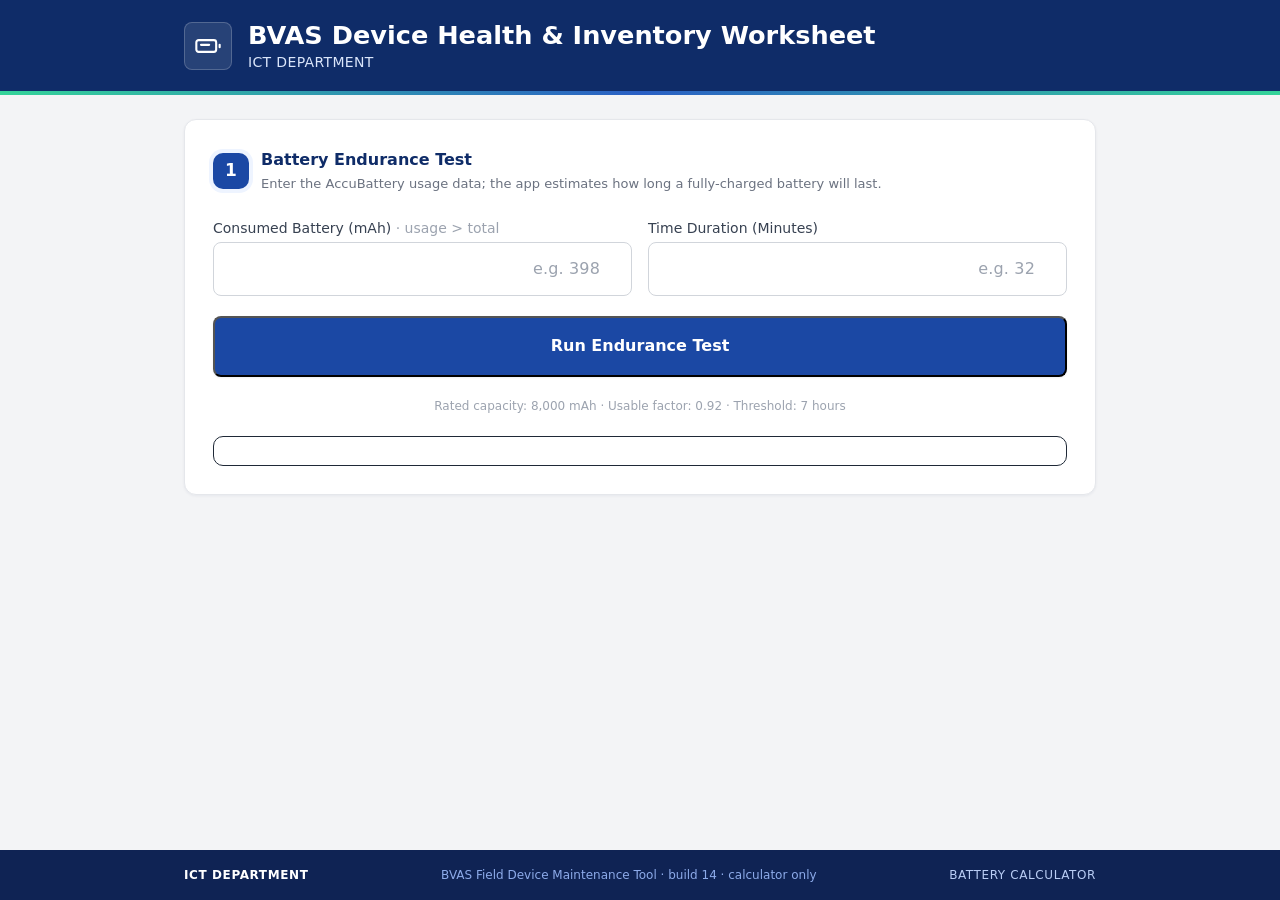
==== commit 09bb1e02: "Add private session inventory editing" ====
--- a/index.html
+++ b/index.html
@@ -6,7 +6,7 @@
   <meta name="description" content="Per-state BVAS device health and inventory worksheet for the ICT Department." />
   <title>BVAS Device Health &amp; Inventory Worksheet | ICT Department</title>
   <meta name="theme-color" content="#0f2354" />
-  <link rel="stylesheet" href="styles.css?v=4" />
+  <link rel="stylesheet" href="styles.css?v=5" />
 </head>
 <body class="min-h-screen bg-gray-100 text-gray-800 flex flex-col">
 
@@ -169,6 +169,7 @@
         <button type="button" id="saveBtn" class="btn-tool">Save</button>
         <button type="button" id="loadBtn" class="btn-tool">Load</button>
         <button type="button" id="clearBtn" class="btn-tool btn-tool-danger">Clear All</button>
+        <button type="button" id="newSessionBtn" class="btn-tool" title="Start a separate private browser session">New Session</button>
         <button type="button" id="backupBtn" class="btn-tool" title="Download a JSON backup of this worksheet">Backup</button>
         <button type="button" id="restoreBtn" class="btn-tool" title="Restore a JSON backup">Restore Backup</button>
         <input id="restoreFile" type="file" accept="application/json,.json" class="hidden" />
@@ -220,7 +221,7 @@
         </table>
       </div>
 
-      <p class="sheet-note">KEY: &check; = Good/Functional &nbsp;|&nbsp; &#10007; = Bad/Faulty &nbsp;|&nbsp; &ndash; = battery not yet tested &nbsp;|&nbsp; Battery threshold: 7 hours. S/N is assigned automatically in save order.</p>
+      <p class="sheet-note">KEY: &check; = Good/Functional &nbsp;|&nbsp; &#10007; = Bad/Faulty &nbsp;|&nbsp; &ndash; = battery not yet tested &nbsp;|&nbsp; Battery threshold: 7 hours. S/N is assigned automatically in save order. Use Edit on a row to correct its submitted data. Data is private to this browser session.</p>
 
       <div class="sign-grid">
         <div class="sign-box">
@@ -290,6 +291,44 @@
     const USABLE_FACTOR = 0.92;
     const MIN_THRESHOLD_HOURS = 7;
     const STORAGE_KEY_BASE = "bvas_inventory_v3";
+    const SESSION_STORAGE_KEY = "bvas_session_v1";
+    const SIM_TYPES = ["MTN", "GLO", "AIRTEL", "9MOBILE", "NO SIM"];
+
+    let memorySessionId = null;
+
+    function makeUuid() {
+      try {
+        if (typeof crypto !== "undefined" && crypto.randomUUID) return crypto.randomUUID();
+        if (typeof crypto !== "undefined" && crypto.getRandomValues) {
+          const bytes = new Uint8Array(16);
+          crypto.getRandomValues(bytes);
+          bytes[6] = (bytes[6] & 15) | 64;
+          bytes[8] = (bytes[8] & 63) | 128;
+          const hex = Array.from(bytes, (b) => b.toString(16).padStart(2, "0")).join("");
+          return hex.slice(0, 8) + "-" + hex.slice(8, 12) + "-" + hex.slice(12, 16) + "-" + hex.slice(16, 20) + "-" + hex.slice(20);
+        }
+      } catch (e) {}
+      return "xxxxxxxx-xxxx-4xxx-yxxx-xxxxxxxxxxxx".replace(/[xy]/g, (c) => {
+        const r = Math.random() * 16 | 0;
+        const v = c === "x" ? r : (r & 3) | 8;
+        return v.toString(16);
+      });
+    }
+
+    function getSessionId() {
+      try {
+        const existing = sessionStorage.getItem(SESSION_STORAGE_KEY);
+        if (existing) return existing;
+        const id = makeUuid();
+        sessionStorage.setItem(SESSION_STORAGE_KEY, id);
+        return id;
+      } catch (e) {
+        if (!memorySessionId) memorySessionId = makeUuid();
+        return memorySessionId;
+      }
+    }
+
+    const SESSION_ID = getSessionId();
 
     const COMPONENTS = [
       { key: "screen",      label: "Screen" },
@@ -334,7 +373,9 @@
     const CALC_ONLY = !LOCKED_STATE;
 
     function storageKey() {
-      return LOCKED_STATE ? STORAGE_KEY_BASE + "_" + LOCKED_STATE.replace(/\s+/g, "_") : STORAGE_KEY_BASE;
+      return LOCKED_STATE
+        ? STORAGE_KEY_BASE + "_" + LOCKED_STATE.replace(/\s+/g, "_") + "_" + SESSION_ID
+        : STORAGE_KEY_BASE;
     }
 
     /* ---------- Supabase (per-state database) ----------
@@ -345,7 +386,7 @@
     const SUPABASE_URL = "https://fabdxxznbalfnsbttqqn.supabase.co";
     const SUPABASE_ANON_KEY = "eyJhbGciOiJIUzI1NiIsInR5cCI6IkpXVCJ9.eyJpc3MiOiJzdXBhYmFzZSIsInJlZiI6ImZhYmR4eHpuYmFsZm5zYnR0cXFuIiwicm9sZSI6ImFub24iLCJpYXQiOjE3OTAyNDQ0MTQsImV4cCI6MjEwNTgyMDQxNH0.NcQRrm9iUop2dutFfPpXwJ6KgTdkyIgj8CZdEdcbaCE";
 
-    const DB = { enabled: false, base: null, table: null };
+    const DB = { enabled: false, base: null, table: null, session: SESSION_ID };
 
     function stateTable(name) {
       return "bvas_devices_" + String(name).toLowerCase().replace(/\s+/g, "_");
@@ -355,6 +396,7 @@
       const h = {
         "apikey": SUPABASE_ANON_KEY,
         "Authorization": "Bearer " + SUPABASE_ANON_KEY,
+        "X-BVAS-Session": SESSION_ID,
         "Content-Type": "application/json"
       };
       if (prefer) h["Prefer"] = prefer;
@@ -373,6 +415,7 @@
     function deviceToRow(d) {
       const c = d.comp || {};
       return {
+        row_id: d.rowId,
         device_id: d.deviceId,
         ts: d.ts || Date.now(),
         sim_type: d.simType || null,
@@ -388,6 +431,8 @@
 
     function rowToDevice(r) {
       return {
+        rowId: r.row_id || makeUuid(),
+        remoteId: r.id == null ? null : r.id,
         deviceId: r.device_id,
         ts: r.ts,
         simType: r.sim_type,
@@ -406,20 +451,30 @@
     async function dbUpsert(d) {
       if (!DB.enabled) return true;
       try {
-        const res = await fetch(DB.base + "/" + DB.table + "?on_conflict=device_id", {
+        const res = await fetch(DB.base + "/" + DB.table + "?on_conflict=row_id", {
           method: "POST",
           headers: dbHeaders("resolution=merge-duplicates,return=representation"),
           body: JSON.stringify([deviceToRow(d)])
         });
         if (!res.ok) throw new Error("HTTP " + res.status);
+        try {
+          const returned = await res.json();
+          if (Array.isArray(returned) && returned[0]) {
+            if (returned[0].row_id) d.rowId = returned[0].row_id;
+            if (returned[0].id != null) d.remoteId = returned[0].id;
+          }
+        } catch (e) {}
         return true;
       } catch (e) { return false; }
     }
 
-    async function dbDelete(id) {
-      if (!DB.enabled) return true;
+    async function dbDelete(d) {
+      if (!DB.enabled || !d) return true;
+      const key = d.remoteId == null
+        ? "row_id=eq." + encodeURIComponent(d.rowId)
+        : "id=eq." + encodeURIComponent(d.remoteId);
       try {
-        const res = await fetch(DB.base + "/" + DB.table + "?device_id=eq." + encodeURIComponent(id), {
+        const res = await fetch(DB.base + "/" + DB.table + "?" + key, {
           method: "DELETE",
           headers: dbHeaders()
         });
@@ -459,6 +514,7 @@
       saveBtn: $("saveBtn"),
       loadBtn: $("loadBtn"),
       clearBtn: $("clearBtn"),
+      newSessionBtn: $("newSessionBtn"),
       backupBtn: $("backupBtn"),
       restoreBtn: $("restoreBtn"),
       restoreFile: $("restoreFile"),
@@ -484,6 +540,7 @@
     let pending = null;      // { hours, ok } — battery result awaiting attach
     let retestTarget = null; // deviceId being re-tested
     let devices = [];
+    let editingRowId = null;
 
     /* ---------- helpers ---------- */
 
@@ -512,8 +569,30 @@
       return devices.find((d) => d.deviceId === id);
     }
 
+    function findDeviceByRowId(rowId) {
+      return devices.find((d) => d.rowId === rowId);
+    }
+
+    function normalizeDevice(d) {
+      if (!d) return d;
+      d.rowId = d.rowId || makeUuid();
+      d.remoteId = d.remoteId == null ? null : d.remoteId;
+      d.deviceId = String(d.deviceId == null ? "" : d.deviceId).trim();
+      d.comp = d.comp || {};
+      COMPONENTS.forEach((c) => { d.comp[c.key] = !!d.comp[c.key]; });
+      d.batteryOk = d.batteryOk == null ? null : !!d.batteryOk;
+      d.hours = d.hours == null || d.hours === "" ? null : Number(d.hours);
+      if (d.hours != null && !Number.isFinite(d.hours)) d.hours = null;
+      d.simType = d.simType || "";
+      d.remarks = d.remarks || "";
+      d.state = d.state || LOCKED_STATE || "OGUN";
+      d.status = statusOf(d);
+      return d;
+    }
+
     function statusOf(d) {
-      const hw = FUNCTIONAL_COMPONENTS.every((c) => d.comp[c.key]);
+      const comp = d.comp || {};
+      const hw = FUNCTIONAL_COMPONENTS.every((c) => comp[c.key]);
       if (!hw) return "NON-FUNCTIONAL";
       if (d.batteryOk === true) return "FUNCTIONAL";
       if (d.batteryOk === false) return "BATTERY REPLACEMENT REQUIRED";
@@ -716,7 +795,7 @@
 
       if (findDevice(id)) return flash(`Device ID <strong>${esc(id)}</strong> is already on the sheet — duplicate not saved.`, true);
 
-      const d = { deviceId: id, ts: Date.now() };
+      const d = { rowId: makeUuid(), remoteId: null, deviceId: id, ts: Date.now() };
       d.comp = comp;
       d.simType = els.simType.value;
       d.state = els.fieldState.value;
@@ -769,6 +848,97 @@
       return `<span class="tag tag-pending">&ndash; pending</span>`;
     }
 
+    function editableBatteryCell(d) {
+      const result = d.batteryOk === true ? "true" : d.batteryOk === false ? "false" : "";
+      return `<div class="table-edit-stack">
+        <select class="table-edit-select" data-edit-field="batteryOk" aria-label="Battery result">
+          <option value=""${result === "" ? " selected" : ""}>Pending</option>
+          <option value="true"${result === "true" ? " selected" : ""}>Good</option>
+          <option value="false"${result === "false" ? " selected" : ""}>Weak</option>
+        </select>
+        <input class="table-edit-input table-edit-hours" data-edit-field="hours" type="number" min="0" step="0.01" value="${d.hours == null ? "" : esc(d.hours)}" aria-label="Battery hours" />
+      </div>`;
+    }
+
+    function editableComponentCell(d, component) {
+      return `<input class="table-edit-check" type="checkbox" data-edit-comp="${component.key}"${d.comp[component.key] ? " checked" : ""} aria-label="${esc(component.label)}" />`;
+    }
+
+    function editableSimCell(d) {
+      return `<select class="table-edit-select" data-edit-field="simType" aria-label="SIM type">
+        <option value=""${!d.simType ? " selected" : ""}>—</option>
+        ${SIM_TYPES.map((type) => `<option value="${esc(type)}"${type === d.simType ? " selected" : ""}>${esc(type)}</option>`).join("")}
+      </select>`;
+    }
+
+    function rowActions(d) {
+      if (editingRowId === d.rowId) {
+        return `<button type="button" class="row-btn row-btn-text row-btn-save" data-act="save" data-row-id="${esc(d.rowId)}" title="Save changes">Save</button>
+          <button type="button" class="row-btn row-btn-text row-btn-cancel" data-act="cancel" data-row-id="${esc(d.rowId)}" title="Cancel changes">Cancel</button>`;
+      }
+      return `<button type="button" class="row-btn row-btn-text" data-act="edit" data-row-id="${esc(d.rowId)}" title="Edit row">Edit</button>
+        <button type="button" class="row-btn" data-act="batt" data-row-id="${esc(d.rowId)}" title="Battery re-test">
+          <svg viewBox="0 0 24 24" width="14" height="14" fill="none" stroke="currentColor" stroke-width="2"><rect x="2" y="7" width="17" height="10" rx="2"/><path d="M22 11v2M6 11h7"/></svg>
+        </button>
+        <button type="button" class="row-btn row-btn-del" data-act="del" data-row-id="${esc(d.rowId)}" title="Remove device">
+          <svg viewBox="0 0 24 24" width="14" height="14" fill="none" stroke="currentColor" stroke-width="2" stroke-linecap="round"><path d="M6 18L18 6M6 6l12 12"/></svg>
+        </button>`;
+    }
+
+    async function saveEditedRow(d, row) {
+      if (!row) return flash("The edit row is no longer available.", true);
+      const idInput = row.querySelector('[data-edit-field="deviceId"]');
+      const simInput = row.querySelector('[data-edit-field="simType"]');
+      const batteryInput = row.querySelector('[data-edit-field="batteryOk"]');
+      const hoursInput = row.querySelector('[data-edit-field="hours"]');
+      const remarksInput = row.querySelector('[data-edit-field="remarks"]');
+      if (!idInput || !simInput || !batteryInput || !hoursInput || !remarksInput) {
+        return flash("Complete every editable field before saving.", true);
+      }
+
+      const nextId = maskDeviceId(idInput.value).replace(/-$/, "");
+      if (!nextId) return flash("Enter a Device ID.", true);
+      if (devices.some((other) => other.rowId !== d.rowId && other.deviceId === nextId)) {
+        return flash(`Device ID <strong>${esc(nextId)}</strong> is already on the sheet.`, true);
+      }
+
+      const hoursText = hoursInput.value.trim();
+      const hours = hoursText === "" ? null : Number(hoursText);
+      if (hours != null && (!Number.isFinite(hours) || hours <= 0)) {
+        return flash("Battery hours must be a positive number or blank.", true);
+      }
+      const nextBattery = batteryInput.value === "" ? null : batteryInput.value === "true";
+      if (nextBattery !== null && hours == null) {
+        return flash("Enter battery hours when selecting Good or Weak.", true);
+      }
+
+      const oldRemarks = d.remarks || "";
+      const oldAutoRemarks = autoRemarks(d);
+      const remarksWasAutomatic = !oldRemarks || oldRemarks === oldAutoRemarks || oldRemarks === "Battery test pending";
+      const remarksValue = remarksInput.value.trim();
+      d.deviceId = nextId;
+      d.simType = simInput.value;
+      d.batteryOk = nextBattery;
+      d.hours = hours;
+      COMPONENTS.forEach((c) => {
+        const input = row.querySelector('[data-edit-comp="' + c.key + '"]');
+        d.comp[c.key] = !!(input && input.checked);
+      });
+      d.remarks = remarksValue === "" || (remarksValue === oldRemarks && remarksWasAutomatic)
+        ? autoRemarks(d)
+        : remarksValue;
+      d.status = statusOf(d);
+      editingRowId = null;
+      renderTable();
+      persist();
+
+      if (DB.enabled) {
+        const ok = await dbUpsert(d);
+        setDbStatus(ok ? "ok" : "warn", ok ? "online \u00b7 " + DB.table.replace(/^bvas_devices_/, "") : "offline \u00b7 saved locally");
+      }
+      flash(`Row <strong>${esc(d.deviceId)}</strong> updated.`, false);
+    }
+
     function renderStats() {
       const count = (s) => devices.filter((d) => d.status === s).length;
       els.stats.innerHTML = `
@@ -778,7 +948,9 @@
         <div class="stat-card"><span class="stat-label">Non-functional</span><span class="stat-value stat-red">${count("NON-FUNCTIONAL")}</span></div>`;
     }
 
+
     function renderTable() {
+      devices.forEach(normalizeDevice);
       renderStats();
       els.countPill.classList.remove("hidden");
       els.countPill.textContent = devices.length + " device" + (devices.length === 1 ? "" : "s");
@@ -791,38 +963,48 @@
       } else if (!shown.length) {
         els.inventoryBody.innerHTML = `<tr class="empty-row"><td colspan="13">No device with ID matching &ldquo;${esc(term)}&rdquo; was found.</td></tr>`;
       } else {
-        const shownIds = new Set(shown.map((d) => d.deviceId));
+        const shownRows = new Set(shown.map((d) => d.rowId));
         els.inventoryBody.innerHTML = devices.map((d, i) => {
-          if (!shownIds.has(d.deviceId)) return "";
+          if (!shownRows.has(d.rowId)) return "";
+          const editing = editingRowId === d.rowId;
           return `
-          <tr>
+          <tr${editing ? ' class="is-editing"' : ""}>
           <td class="c col-sn">${i + 1}</td>
-          <td class="id sticky-col sticky-col-2">${esc(d.deviceId)}</td>
-          <td class="c col-batt ${d.batteryOk === false ? "bad" : d.batteryOk === true ? "ok" : ""}">${batteryCell(d)}</td>
-          ${COMPONENTS.map((c) => `<td class="c ${d.comp[c.key] ? "ok" : "bad"}">${mark(d.comp[c.key])}</td>`).join("")}
-          <td class="c simspec">${esc(d.simType || "\u2014")}</td>
-          <td class="col-remarks">${esc(d.remarks)}</td>
-          <td class="c row-act print:hidden">
-            <button type="button" class="row-btn" data-act="batt" data-id="${esc(d.deviceId)}" title="Battery re-test">
-              <svg viewBox="0 0 24 24" width="14" height="14" fill="none" stroke="currentColor" stroke-width="2"><rect x="2" y="7" width="17" height="10" rx="2"/><path d="M22 11v2M6 11h7"/></svg>
-            </button>
-            <button type="button" class="row-btn row-btn-del" data-act="del" data-id="${esc(d.deviceId)}" title="Remove device">
-              <svg viewBox="0 0 24 24" width="14" height="14" fill="none" stroke="currentColor" stroke-width="2"><path stroke-linecap="round" d="M6 18L18 6M6 6l12 12"/></svg>
-            </button>
-          </td>
+          <td class="id sticky-col sticky-col-2">${editing
+            ? `<input class="table-edit-input" data-edit-field="deviceId" value="${esc(d.deviceId)}" aria-label="Device ID" />`
+            : esc(d.deviceId)}</td>
+          <td class="c col-batt ${d.batteryOk === false ? "bad" : d.batteryOk === true ? "ok" : ""}">${editing ? editableBatteryCell(d) : batteryCell(d)}</td>
+          ${COMPONENTS.map((c) => `<td class="c ${d.comp[c.key] ? "ok" : "bad"}">${editing ? editableComponentCell(d, c) : mark(d.comp[c.key])}</td>`).join("")}
+          <td class="c simspec">${editing ? editableSimCell(d) : esc(d.simType || "\u2014")}</td>
+          <td class="col-remarks">${editing
+            ? `<input class="table-edit-input" data-edit-field="remarks" value="${esc(d.remarks)}" aria-label="Remarks" />`
+            : esc(d.remarks)}</td>
+          <td class="c row-act print:hidden">${rowActions(d)}</td>
         </tr>`;
         }).join("");
       }
 
       els.inventoryBody.querySelectorAll(".row-btn").forEach((btn) => {
-        btn.addEventListener("click", () => {
-          const id = btn.getAttribute("data-id");
-          if (btn.getAttribute("data-act") === "batt") startRetest(id);
-          else if (confirm("Remove " + id + " from the sheet?")) {
-            devices = devices.filter((d) => d.deviceId !== id);
+        btn.addEventListener("click", async () => {
+          const rowId = btn.getAttribute("data-row-id");
+          const d = findDeviceByRowId(rowId);
+          if (!d) return;
+          const action = btn.getAttribute("data-act");
+          if (action === "batt") startRetest(d.deviceId);
+          else if (action === "edit") {
+            editingRowId = rowId;
+            renderTable();
+          } else if (action === "cancel") {
+            editingRowId = null;
+            renderTable();
+          } else if (action === "save") {
+            await saveEditedRow(d, btn.closest("tr"));
+          } else if (action === "del" && confirm("Remove " + d.deviceId + " from this private session?")) {
+            devices = devices.filter((item) => item.rowId !== rowId);
+            editingRowId = null;
             renderTable();
             persist();
-            if (DB.enabled) dbDelete(id);
+            if (DB.enabled) dbDelete(d);
           }
         });
       });
@@ -830,7 +1012,7 @@
       const total = devices.length;
       const count = (s) => devices.filter((d) => d.status === s).length;
       els.inventoryFoot.innerHTML = `<tr class="sum-row">
-        <td colspan="3" class="sum-label">Summary &middot; Devices captured: ${total}</td>
+        <td colspan="2" class="sum-label">Summary &middot; Devices captured: ${total}</td>
         <td colspan="11" class="sum-text">
           Functional: <strong>${count("FUNCTIONAL")}</strong> &nbsp;|&nbsp;
           Battery replacement: <strong>${count("BATTERY REPLACEMENT REQUIRED")}</strong> &nbsp;|&nbsp;
@@ -839,7 +1021,6 @@
         </td>
       </tr>`;
 
-      // retest dropdown
       const cur = els.retestSelect.value;
       els.retestSelect.innerHTML = '<option value="">— select a saved device —</option>' +
         devices.map((d) => `<option value="${esc(d.deviceId)}">${esc(d.deviceId)} · ${d.status}${d.batteryOk === null ? "" : d.batteryOk ? " (battery OK)" : " (battery weak)"}</option>`).join("");
@@ -860,7 +1041,7 @@
 
     function snapshot() {
       return {
-        v: 3,
+        v: 4,
         devices: devices,
         meta: {
           date: els.sheetDate.value,
@@ -875,11 +1056,7 @@
     }
 
     function restore(data) {
-      devices = (Array.isArray(data.devices) ? data.devices : []).map((d) => {
-        d.batteryOk = d.batteryOk === undefined ? null : d.batteryOk;
-        d.status = statusOf(d);
-        return d;
-      });
+      devices = (Array.isArray(data.devices) ? data.devices : []).map(normalizeDevice);
       const m = data.meta || {};
       els.sheetDate.value = m.date || "";
       els.signOfficer.value = m.officer || "";
@@ -912,14 +1089,14 @@
       setDbStatus("warn", "syncing\u2026");
       try {
         const rows = await dbFetch();
-        const byId = new Map();
-        devices.forEach((d) => byId.set(d.deviceId, d));
+        const byRowId = new Map();
+        devices.forEach((d) => byRowId.set(d.rowId, d));
         rows.forEach((r) => {
-          const ex = byId.get(r.deviceId) || {};
-          byId.set(r.deviceId, Object.assign({}, ex, r));
+          const ex = byRowId.get(r.rowId) || {};
+          byRowId.set(r.rowId, normalizeDevice(Object.assign({}, ex, r)));
         });
-        devices = Array.from(byId.values());
-        devices.forEach((d) => { d.status = statusOf(d); d.comp = d.comp || {}; });
+        devices = Array.from(byRowId.values());
+        devices.forEach(normalizeDevice);
         devices.sort((a, b) => (a.ts || 0) - (b.ts || 0));
         renderTable();
         persist();
@@ -988,8 +1165,8 @@
     }
     els.footerMeta.textContent = CALC_ONLY
       ? (LOCKED_STATE ? "Battery calculator \u00b7 " + LOCKED_STATE : "Battery calculator")
-      : (LOCKED_STATE ? "Worksheet \u00b7 " + LOCKED_STATE : "Shared worksheet");
-    $("buildTag").textContent = "BVAS Field Device Maintenance Tool \u00b7 build 13 \u00b7 " + (CALC_ONLY ? "calculator only" : "full worksheet");
+      : (LOCKED_STATE ? "Private session \u00b7 " + LOCKED_STATE : "Private session");
+    $("buildTag").textContent = "BVAS Field Device Maintenance Tool \u00b7 build 14 \u00b7 " + (CALC_ONLY ? "calculator only" : "full worksheet");
     if (CALC_ONLY) document.body.classList.add("calc-only");
 
     if (!CALC_ONLY) {
@@ -1047,11 +1224,16 @@
       els.restoreBtn.addEventListener("click", () => els.restoreFile.click());
       els.restoreFile.addEventListener("change", restoreBackupFile);
       els.clearBtn.addEventListener("click", () => {
-        if (!devices.length || confirm("Clear all captured devices from this browser? Supabase data will not be affected.")) {
+        if (!devices.length || confirm("Clear all captured devices from this private session? Supabase data will not be affected.")) {
           devices = [];
           renderTable();
           persist();
         }
+      });
+      els.newSessionBtn.addEventListener("click", () => {
+        if (!confirm("Start a new private session? The current session's remote data will not be shown in the new session.")) return;
+        try { sessionStorage.removeItem(SESSION_STORAGE_KEY); } catch (e) {}
+        window.location.reload();
       });
       [els.sheetDate, els.signOfficer, els.signReviewer]
         .forEach((i) => i.addEventListener("change", persist));
--- a/styles.css
+++ b/styles.css
@@ -477,13 +477,13 @@
 
 .sheet-table {
   width: 100%;
-  min-width: 74rem;
+  min-width: 80rem;
   table-layout: fixed;
   font-size: .75rem;
 }
 .w-sn { width: 2.75rem; }
 .w-id { width: 8.5rem; }
-.w-batt { width: 6rem; }
+.w-batt { width: 8rem; }
 .w-screen { width: 4.5rem; }
 .w-camera { width: 6rem; }
 .w-fp { width: 6.5rem; }
@@ -492,8 +492,8 @@
 .w-wifi { width: 4rem; }
 .w-gps { width: 3.5rem; }
 .w-sim { width: 5.5rem; }
-.w-rem { width: 13rem; }
-.w-act { width: 4.5rem; }
+.w-rem { width: 15rem; }
+.w-act { width: 8.5rem; }
 .sheet-table th, .sheet-table td {
   border: 1px solid var(--brand-200);
   padding: .5rem .375rem;
@@ -564,6 +564,26 @@
 .row-btn:hover { background: var(--brand-600); color: #fff; }
 .row-btn-del { color: var(--red-700); border-color: var(--red-200); }
 .row-btn-del:hover { background: var(--red-700); color: #fff; }
+.row-btn-text { width: auto; min-width: 2.75rem; padding: 0 .45rem; font-size: .6875rem; }
+.row-btn-save { color: var(--green-800); border-color: var(--emerald-200); }
+.row-btn-save:hover { background: var(--green-700); color: #fff; }
+.row-btn-cancel { color: var(--gray-700); }
+.row-btn-cancel:hover { background: var(--gray-700); color: #fff; }
+.sheet-table tr.is-editing td { background: var(--brand-50); }
+.table-edit-input, .table-edit-select {
+  width: 100%;
+  min-width: 0;
+  padding: .3rem .35rem;
+  border: 1px solid var(--brand-200);
+  border-radius: .25rem;
+  background: #fff;
+  color: var(--gray-800);
+  font-size: .75rem;
+}
+.table-edit-input:focus, .table-edit-select:focus { outline: 2px solid var(--brand-200); outline-offset: 0; }
+.table-edit-hours { min-width: 4.5rem; }
+.table-edit-stack { display: grid; gap: .25rem; }
+.table-edit-check { width: 1rem; height: 1rem; accent-color: var(--brand-600); }
 
 .sheet-table tfoot .sum-row td { background: var(--brand-100); font-weight: 700; color: var(--brand-900); }
 .sheet-table tfoot .sum-label { text-transform: uppercase; letter-spacing: .04em; font-size: .75rem; }
@@ -647,7 +667,7 @@
   .sheet-table { min-width: 0 !important; width: 100% !important; font-size: 6.5pt; table-layout: fixed; }
   .w-sn { width: 3% !important; }
   .w-id { width: 9% !important; }
-  .w-batt { width: 6.5% !important; }
+  .w-batt { width: 8% !important; }
   .w-screen { width: 4.5% !important; }
   .w-camera { width: 6.5% !important; }
   .w-fp { width: 7% !important; }
@@ -656,7 +676,7 @@
   .w-wifi { width: 4.5% !important; }
   .w-gps { width: 4% !important; }
   .w-sim { width: 5.5% !important; }
-  .w-rem { width: 30% !important; }
+  .w-rem { width: 32% !important; }
   .w-act { width: 0 !important; }
   .sheet-table th.col-act, .sheet-table td.row-act { display: none !important; }
   .sticky-col, th.col-sn, td.col-sn { position: static !important; }
